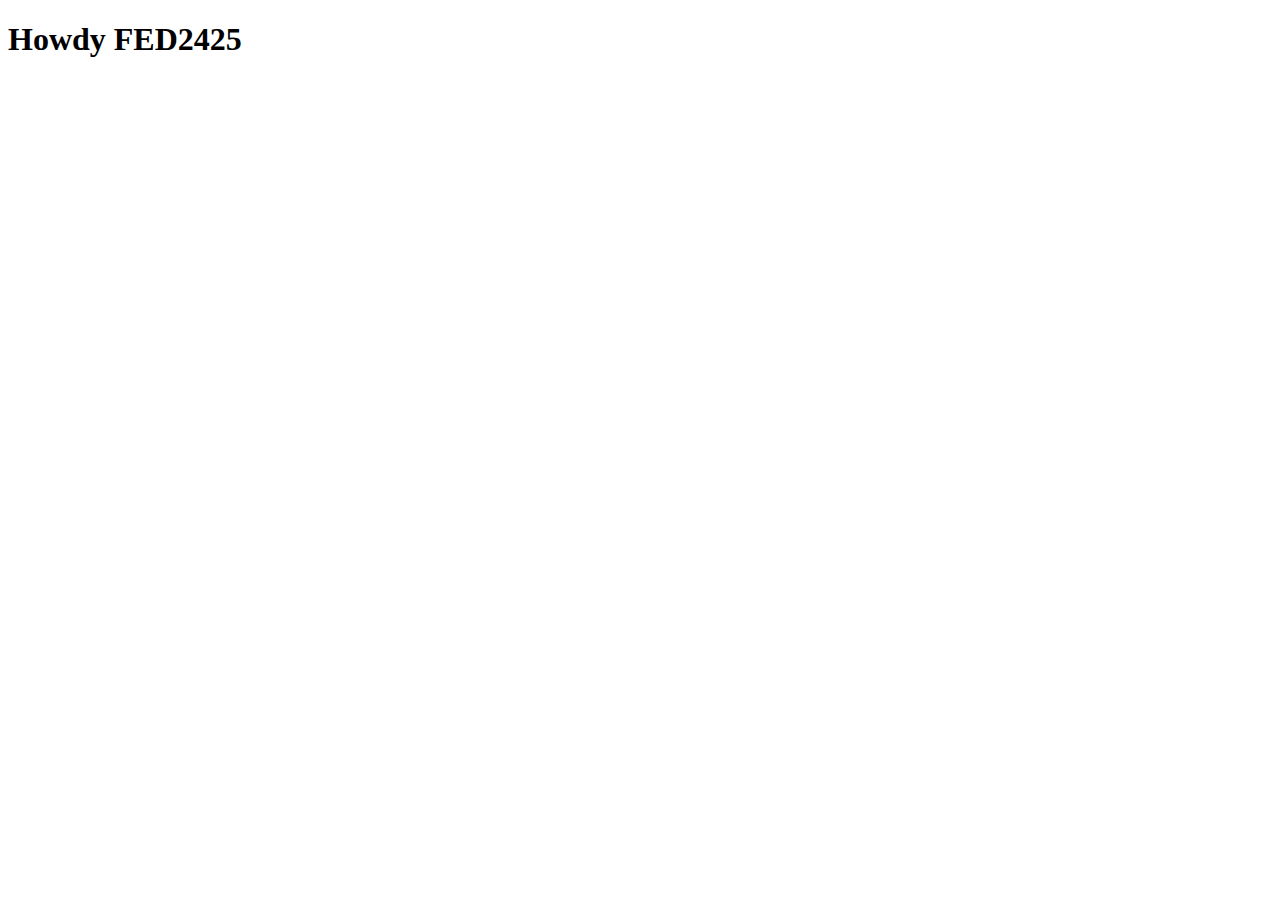
==== index.html @ 699770c3 "Intake-opdracht" ====
<!DOCTYPE html>
<html lang="nl">
	
<head>
	<meta charset="UTF-8">
	<meta name="author" content="jouw naam">
	<meta name="viewport" content="width=device-width, initial-scale=1">
	
	<title>Howdy FED2425</title>
	
	<link href="styles/style.css" rel="stylesheet">
	<link rel="icon" type="image/svg+xml" href="images/favicon.svg">
</head>

<body>
	<h1>Howdy FED2425</h1>

	<script defer src="scripts/script.js"></script>
</body>
	
</html>
---- styles/style.css ----
/**************/
/* CSS REMEDY */
/**************/
*, *::after, *::before {
  box-sizing:border-box;  
}






/*********************/
/* CUSTOM PROPERTIES */
/*********************/
:root {
	/* startje */
	--color-text:#111;
	--color-background:#eee;
}





/****************/
/* JOUW STYLING */
/****************/

/* jouw code */
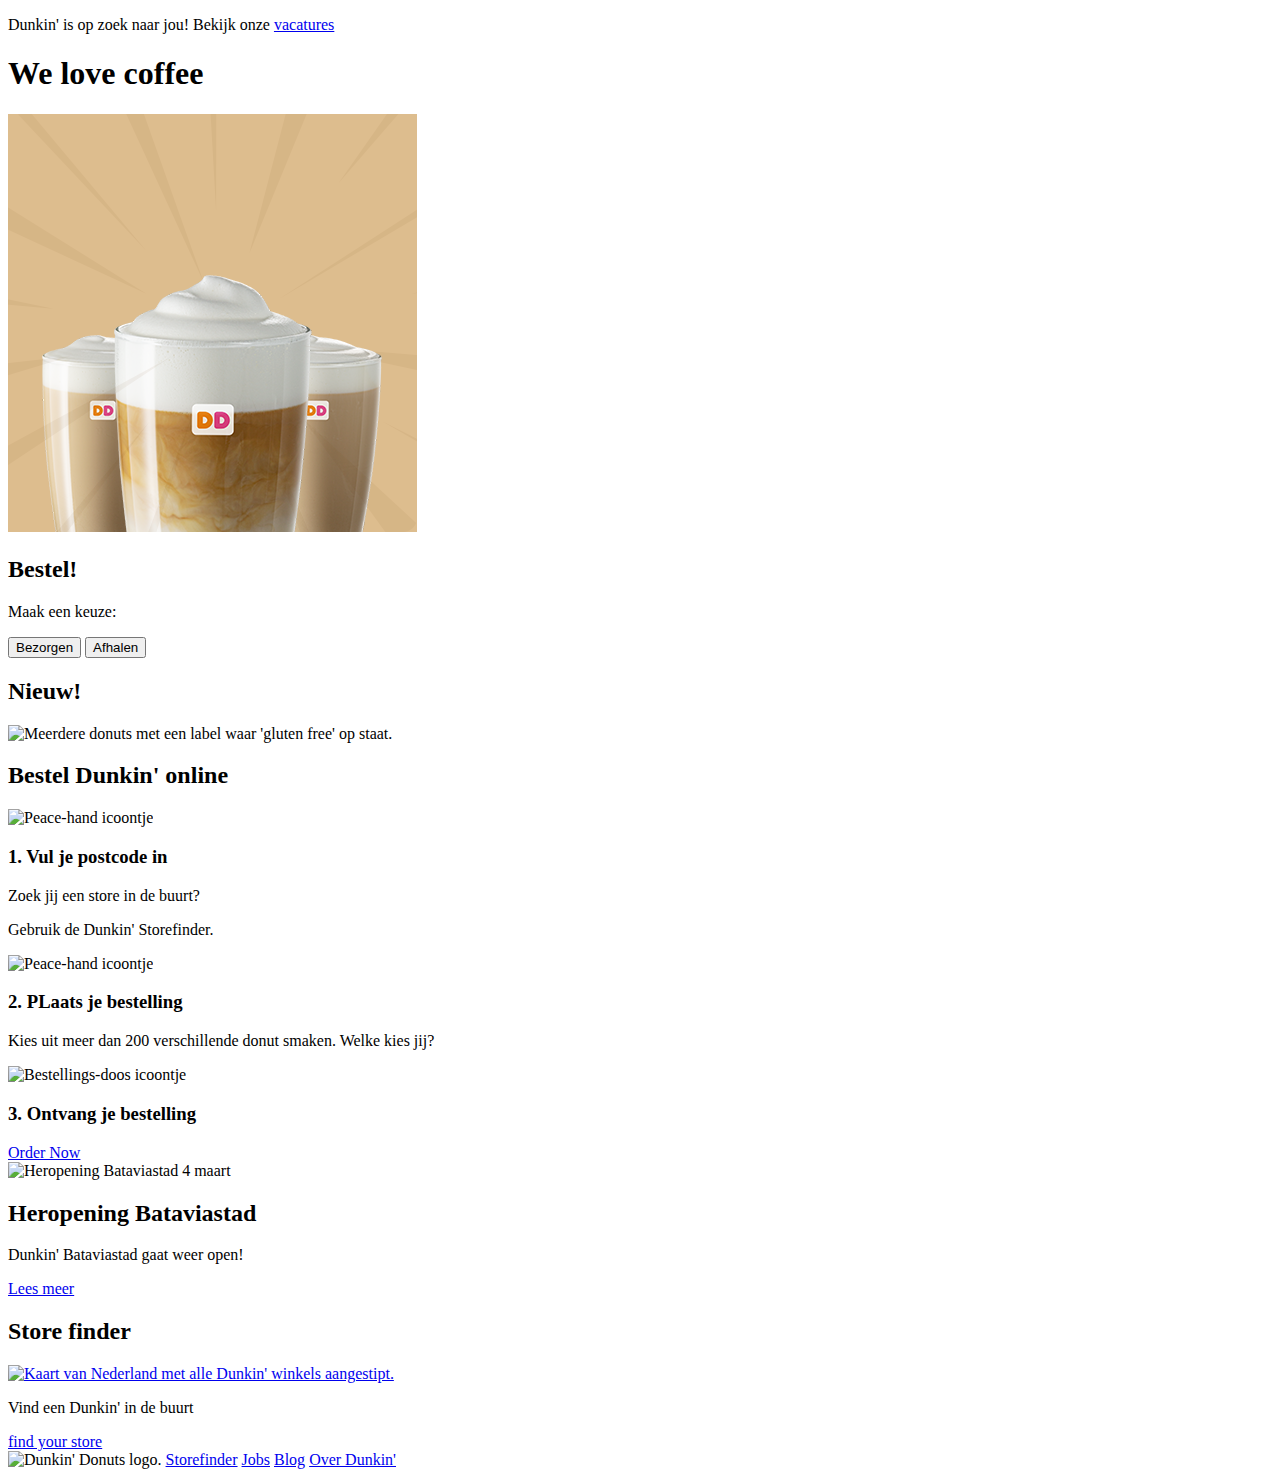
==== commit 6e2ba7fb: "Begin html" ====
--- a/index.html
+++ b/index.html
@@ -1,21 +1,148 @@
 <!DOCTYPE html>
 <html lang="nl">
-	
+
 <head>
 	<meta charset="UTF-8">
-	<meta name="author" content="jouw naam">
+	<meta name="author" content="Rania Belhimer">
 	<meta name="viewport" content="width=device-width, initial-scale=1">
-	
-	<title>Howdy FED2425</title>
-	
+
+	<title>FED Dunkin' Donuts</title>
+
 	<link href="styles/style.css" rel="stylesheet">
-	<link rel="icon" type="image/svg+xml" href="images/favicon.svg">
+	<link rel="icon" type="image/svg+xml"
+		href="https://cdn.prod.website-files.com/612741c59719f395d4ce4719/612741c59719f341fdce4864_Favicon%20%5B32x32%5D.svg">
+	<link href="https://db.onlinewebfonts.com/c/ac415bee855b42915c6fb198747e34ac?family=Dunkin+Sans+Display"
+		rel="stylesheet">
 </head>
 
 <body>
-	<h1>Howdy FED2425</h1>
+
+	<header>
+		<p>Dunkin' is op zoek naar jou! Bekijk onze <a href="https://werkenbijdunkin.store/vacatures">vacatures</a></p>
+
+
+
+		<!-- onderstaande code (nav) heb ik van chat gpt en heb ik aangepast naar mijn website 
+		<nav aria-label="Hoofdnavigatie" class="navbar">
+			<img src="https://cdn.prod.website-files.com/612741c59719f395d4ce4719/612741c59719f3059ace4754_Language_Dutch.svg"
+				alt="Nederlandse vlag om de taal de kiezen.">
+			<a href="#" class="logo"><img src="images/Logo.png" alt="Dunkin' Donuts logo"></a>
+			 Semantisch correct: gebruik button voor interactief element 
+			<button class="menu-toggle" aria-expanded="false" aria-controls="nav-menu" id="menu-btn">
+				<span class="visually-hidden">Menu openen/sluiten</span> &#9776;
+			</button>
+			 Gebruik een nav element en zorg voor correcte ARIA-attributen 
+			<ul class="nav-menu" id="nav-menu">
+				<li><a href="#">Storefinder</a></li>
+				<li><a href="Jobs.html">Jobs</a></li>
+				<li><a href="#">Blog</a></li>
+				<li><a href="#">More ></a></li>
+				<li><a href="#">Bestellen</a></li>
+			</ul>
+		</nav> -->
+	</header>
+
+
+	<main>
+		<section>
+			<h1>
+				We love coffee
+			</h1>
+			<img src="images/we-love-coffee.png" alt="Drie glazen koffie met veel melk en schuim">
+		</section>
+
+		<section>
+			<h2>
+				Bestel!
+			</h2>
+			<p>Maak een keuze:</p>
+			<button>Bezorgen</button>
+			<button>Afhalen</button>
+		</section>
+
+		<section>
+			<h2>
+				Nieuw!
+			</h2>
+			<img src="https://cdn.prod.website-files.com/612741c59719f34382ce4741/65e6dba1783c9dd561563cf6_65bcade74ce570d897b4bb84_gluten%20N-p-1600.png"
+				alt="Meerdere donuts met een label waar 'gluten free' op staat. ">
+		</section>
+
+		<section>
+			<h2>
+				Bestel Dunkin' online
+			</h2>
+			<article>
+
+				<img src="https://cdn.prod.website-files.com/612741c59719f395d4ce4719/612741c59719f3e1e1ce482e_Group%20185.svg"
+					alt="Peace-hand icoontje">
+				<h3>
+					1. Vul je postcode in
+				</h3>
+				<p>Zoek jij een store in de buurt?</p>
+				<p>Gebruik de Dunkin' Storefinder.</p>
+
+			</article>
+
+			<article>
+
+				<img src="https://cdn.prod.website-files.com/612741c59719f395d4ce4719/612741c59719f3e1e1ce482e_Group%20185.svg"
+					alt="Peace-hand icoontje">
+				<h3>
+					2. PLaats je bestelling
+				</h3>
+				<p>Kies uit meer dan 200 verschillende donut smaken. Welke kies jij?</p>
+
+
+			</article>
+
+			<article>
+
+				<img src="https://cdn.prod.website-files.com/612741c59719f395d4ce4719/612741c59719f3f29dce4851_Group%20220.svg"
+					alt="Bestellings-doos icoontje">
+				<h3>
+					3. Ontvang je bestelling
+				</h3>
+
+
+			</article>
+			<a href="https://www.dunkin.nl/order-now">Order Now</a>
+
+		</section>
+
+		<section>
+
+			<img src="https://cdn.prod.website-files.com/612741c59719f34382ce4741/65d7303401017b595410966c_Opening%20Batavia%20stad.png"
+				alt="Heropening Bataviastad 4 maart">
+			<h2>Heropening Bataviastad</h2>
+			<p>Dunkin' Bataviastad gaat weer open!</p>
+			<a href="https://www.dunkin.nl/blogpost/heropening-bataviastad">Lees meer</a>
+		</section>
+
+		<section>
+			<h2>
+				Store finder
+			</h2>
+			<a href="https://www.dunkin.nl/storefinder"><img
+					src="https://cdn.prod.website-files.com/612741c59719f395d4ce4719/6179697758e8799b6a7b619e_Screenshot%202021-10-27%20at%204.43.21%20PM-min.png"
+					alt="Kaart van Nederland met alle Dunkin' winkels aangestipt."></a>
+			<p>Vind een Dunkin' in de buurt</p>
+
+			<a href="https://www.dunkin.nl/storefinder">find your store</a>
+		</section>
+	</main>
+
+
+	<footer>
+		<img src="https://cdn.prod.website-files.com/612741c59719f395d4ce4719/612741c59719f30836ce4753_Webclip%20%5B256x256%5D.svg"
+			alt="Dunkin' Donuts logo.">
+		<a href="https://www.dunkin.nl/storefinder">Storefinder</a>
+		<a href="Jobs.html">Jobs</a>
+		<a href="https://www.dunkin.nl/blog">Blog</a>
+		<a href="https://www.dunkin.nl/about">Over Dunkin'</a>
+	</footer>
 
 	<script defer src="scripts/script.js"></script>
 </body>
-	
-</html>
+
+</html>--- a/styles/style.css
+++ b/styles/style.css
@@ -1,8 +1,10 @@
 /**************/
 /* CSS REMEDY */
 /**************/
-*, *::after, *::before {
-  box-sizing:border-box;  
+*,
+*::after,
+*::before {
+	box-sizing: border-box;
 }
 
 
@@ -15,8 +17,8 @@
 /*********************/
 :root {
 	/* startje */
-	--color-text:#111;
-	--color-background:#eee;
+	--color-text: #111;
+	--color-background: #eee;
 }
 
 
@@ -28,4 +30,85 @@
 /****************/
 
 /* jouw code */
+body {
+	font-family: "Dunkin Sans Display";
+}
 
+/*onderstaande code (nav) heb ik van chat gpt en heb ik aangepast naar mijn website
+.navbar {
+	display: flex;
+	justify-content: space-between;
+	align-items: center;
+}
+
+.logo {
+	max-width: 100%;
+	height: 28.1094px;
+
+}
+
+/* Hamburger button styling 
+.menu-toggle {
+	font-size: 3rem;
+	background: none;
+	border: none;
+	color: magenta;
+	cursor: pointer;
+	display: none;
+}
+
+.visually-hidden {
+	position: absolute;
+	width: 1px;
+	height: 1px;
+	margin: -1px;
+	padding: 0;
+	overflow: hidden;
+	clip: rect(0, 0, 0, 0);
+	border: 0;
+}
+
+/* Menu styling 
+.nav-menu {
+	list-style: none;
+	display: flex;
+	margin: 0;
+	padding: 0;
+}
+
+.nav-menu li {
+	margin-left: 20px;
+}
+
+.nav-menu li a {
+	text-decoration: none;
+	color: rgb(0, 0, 0);
+	font-size: 1rem;
+}
+
+/* Verberg het menu en toon de hamburger button op kleinere schermen 
+@media (max-width: 768px) {
+	.menu-toggle {
+		display: block;
+	}
+
+	.nav-menu {
+		display: none;
+		flex-direction: column;
+		width: 100%;
+		position: absolute;
+		top: 50px;
+		left: 0;
+		background-color: #ffffff;
+		padding: 10px 0;
+	}
+
+	.nav-menu li {
+		text-align: center;
+		margin: 10px 0;
+	}
+
+	.nav-menu.show {
+		display: flex;
+	}
+}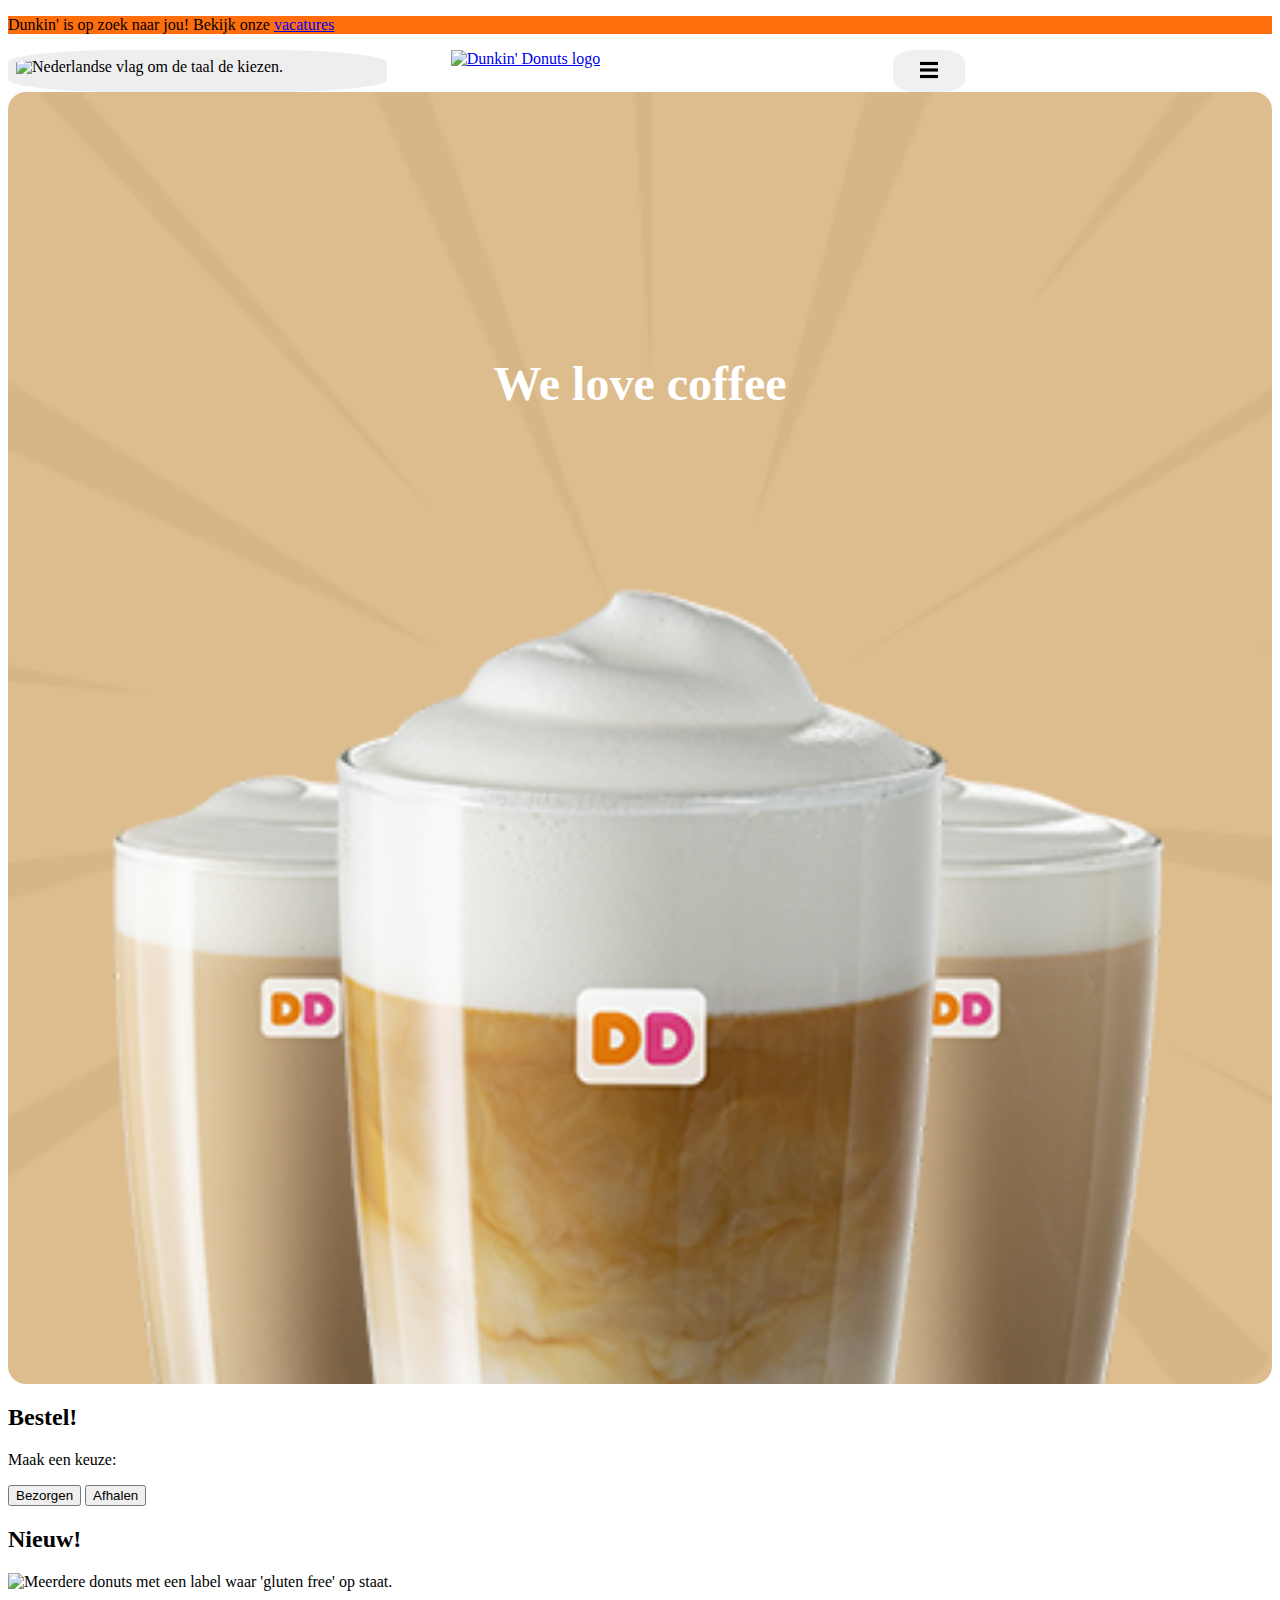
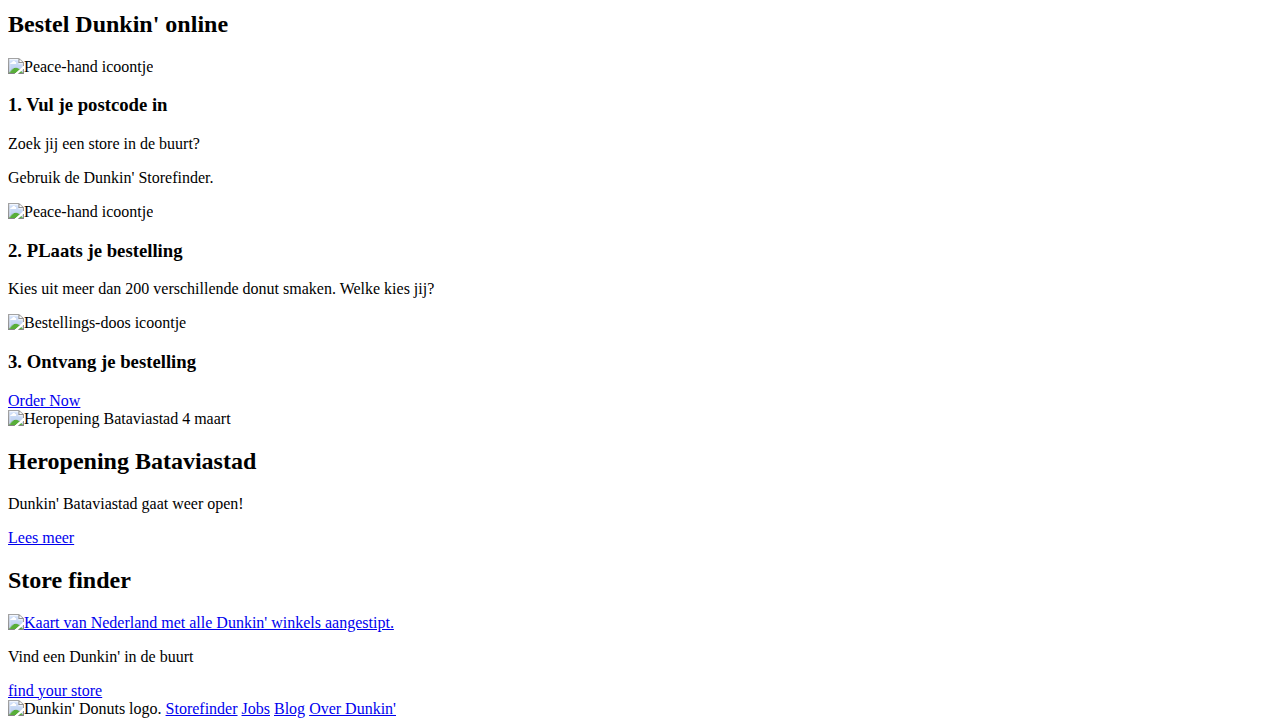
==== commit 3296599a: "CSS begin homepage" ====
--- a/index.html
+++ b/index.html
@@ -18,20 +18,38 @@
 <body>
 
 	<header>
-		<p>Dunkin' is op zoek naar jou! Bekijk onze <a href="https://werkenbijdunkin.store/vacatures">vacatures</a></p>
+		<p class="header-keur">Dunkin' is op zoek naar jou! Bekijk onze <a
+				href="https://werkenbijdunkin.store/vacatures">vacatures</a></p>
 
 
 
-		<!-- onderstaande code (nav) heb ik van chat gpt en heb ik aangepast naar mijn website 
+		<!-- deel van de onderstaande code (nav) heb ik van chat gpt en heb ik aangepast naar mijn website -->
 		<nav aria-label="Hoofdnavigatie" class="navbar">
-			<img src="https://cdn.prod.website-files.com/612741c59719f395d4ce4719/612741c59719f3059ace4754_Language_Dutch.svg"
+			<img class="taal"
+				src="https://cdn.prod.website-files.com/612741c59719f395d4ce4719/612741c59719f3059ace4754_Language_Dutch.svg"
 				alt="Nederlandse vlag om de taal de kiezen.">
-			<a href="#" class="logo"><img src="images/Logo.png" alt="Dunkin' Donuts logo"></a>
-			 Semantisch correct: gebruik button voor interactief element 
-			<button class="menu-toggle" aria-expanded="false" aria-controls="nav-menu" id="menu-btn">
-				<span class="visually-hidden">Menu openen/sluiten</span> &#9776;
+			<a href="#" class="logo"><img class="logo-foto"
+					src="https://cdn.prod.website-files.com/612741c59719f395d4ce4719/612741c59719f3752cce4769_Primary_Logo%C2%AE_HEX.svg"
+					alt="Dunkin' Donuts logo"></a>
+
+			<button aria-label="menu" aria-expanded="false">
+				<svg xmlns="http://www.w3.org/2000/svg" viewBox="0 0 40 40" width="18" height="18" aria-hidden="true">
+					<defs>
+						<style>
+							.burger {
+								fill: #000;
+							}
+						</style>
+					</defs>
+					<g id="burger">
+						<rect class="burger" y="2" width="40" height="7" />
+						<rect class="burger" y="16.5" width="40" height="7" />
+						<rect class="burger" y="31" width="40" height="7" />
+					</g>
+
+				</svg>
 			</button>
-			 Gebruik een nav element en zorg voor correcte ARIA-attributen 
+
 			<ul class="nav-menu" id="nav-menu">
 				<li><a href="#">Storefinder</a></li>
 				<li><a href="Jobs.html">Jobs</a></li>
@@ -39,8 +57,9 @@
 				<li><a href="#">More ></a></li>
 				<li><a href="#">Bestellen</a></li>
 			</ul>
-		</nav> -->
+		</nav>
 	</header>
+
 
 
 	<main>
--- a/styles/style.css
+++ b/styles/style.css
@@ -18,7 +18,10 @@
 :root {
 	/* startje */
 	--color-text: #111;
+	--color-text2: #fff;
 	--color-background: #eee;
+	--color-first: #FF6E0D;
+	--color-second: #F20D90;
 }
 
 
@@ -30,85 +33,91 @@
 /****************/
 
 /* jouw code */
-body {
-	font-family: "Dunkin Sans Display";
+
+@font-face {
+	font-family: 'Dunkin Sans';
+	src: url('../Fonts/Dunkin-Sans-Display.woff2') format('wolff2'),
 }
 
-/*onderstaande code (nav) heb ik van chat gpt en heb ik aangepast naar mijn website
 .navbar {
-	display: flex;
-	justify-content: space-between;
-	align-items: center;
+	display: grid;
+	grid-template-columns: 1fr 1fr 1fr;
+	grid-gap: 4em;
+	max-width: auto;
 }
 
-.logo {
-	max-width: 100%;
-	height: 28.1094px;
+.logo{
+align-items: center;
+}
+
+.logo-foto{
+	max-width: 10em;
+}
+
+body {
+	font-family: "Dunkin Sans";
+}
+
+.header-keur {
+	background-color: var(--color-first);
+	color: var(--color);
+}
+
+.taal {
+	padding: 0.5em;
+	background-color: var(--color-background);
+	border-radius: 30%;
+}
+
+/* chat hulp */
+.nav-menu {
+	display: none;
+	/* Verberg het menu standaard */
+	list-style-type: none;
+	/* Verwijder bullet points */
+	padding: 0;
+	/* Verwijder padding */
+}
+
+.nav-menu.active {
+	display: block;
+	/* Toon het menu als het 'active' is */
+}
+
+button[aria-label="menu"] {
+	background: #F0F0F0;
+	border: none;
+	cursor: pointer;
+	outline: none;
+	border-radius: 30%;
+	padding-right: 2em;
+	padding-left: 2em;
+	padding-bottom: 0.8em;
+	padding-top: 0.8em;
+	width: fit-content;
 
 }
 
-/* Hamburger button styling 
-.menu-toggle {
-	font-size: 3rem;
-	background: none;
-	border: none;
-	color: magenta;
-	cursor: pointer;
-	display: none;
-}
+section:nth-of-type(1) {
+	position: relative; /* Zorg ervoor dat de h1 binnen deze sectie positioneert */
+  }
+  
+  section:nth-of-type(1) img {
+	display: block;
+	width: 100%; /* De breedte van de afbeelding */
+	height: auto; /* Houdt de verhoudingen van de afbeelding */
+	border-radius: 18px;
 
-.visually-hidden {
-	position: absolute;
-	width: 1px;
-	height: 1px;
-	margin: -1px;
-	padding: 0;
-	overflow: hidden;
-	clip: rect(0, 0, 0, 0);
-	border: 0;
-}
+  }
+  
+  section:nth-of-type(1) h1 {
+	position: absolute; /* Plaats de h1 over de afbeelding */
+	top: 20%; /* Verticaal in het midden */
+	left: 50%; /* Horizontaal in het midden */
+	transform: translate(-50%, -50%); /* Zorg voor exacte centrering */
+	color: white; /* Tekstkleur voor leesbaarheid */
+	font-size: 3rem; /* Tekstgrootte aanpassen */
+	z-index: 10; /* Zorg dat de tekst boven de afbeelding ligt */
+	text-align: center;
 
-/* Menu styling 
-.nav-menu {
-	list-style: none;
-	display: flex;
-	margin: 0;
-	padding: 0;
-}
-
-.nav-menu li {
-	margin-left: 20px;
-}
-
-.nav-menu li a {
-	text-decoration: none;
-	color: rgb(0, 0, 0);
-	font-size: 1rem;
-}
-
-/* Verberg het menu en toon de hamburger button op kleinere schermen 
-@media (max-width: 768px) {
-	.menu-toggle {
-		display: block;
-	}
-
-	.nav-menu {
-		display: none;
-		flex-direction: column;
-		width: 100%;
-		position: absolute;
-		top: 50px;
-		left: 0;
-		background-color: #ffffff;
-		padding: 10px 0;
-	}
-
-	.nav-menu li {
-		text-align: center;
-		margin: 10px 0;
-	}
-
-	.nav-menu.show {
-		display: flex;
-	}
-}+  }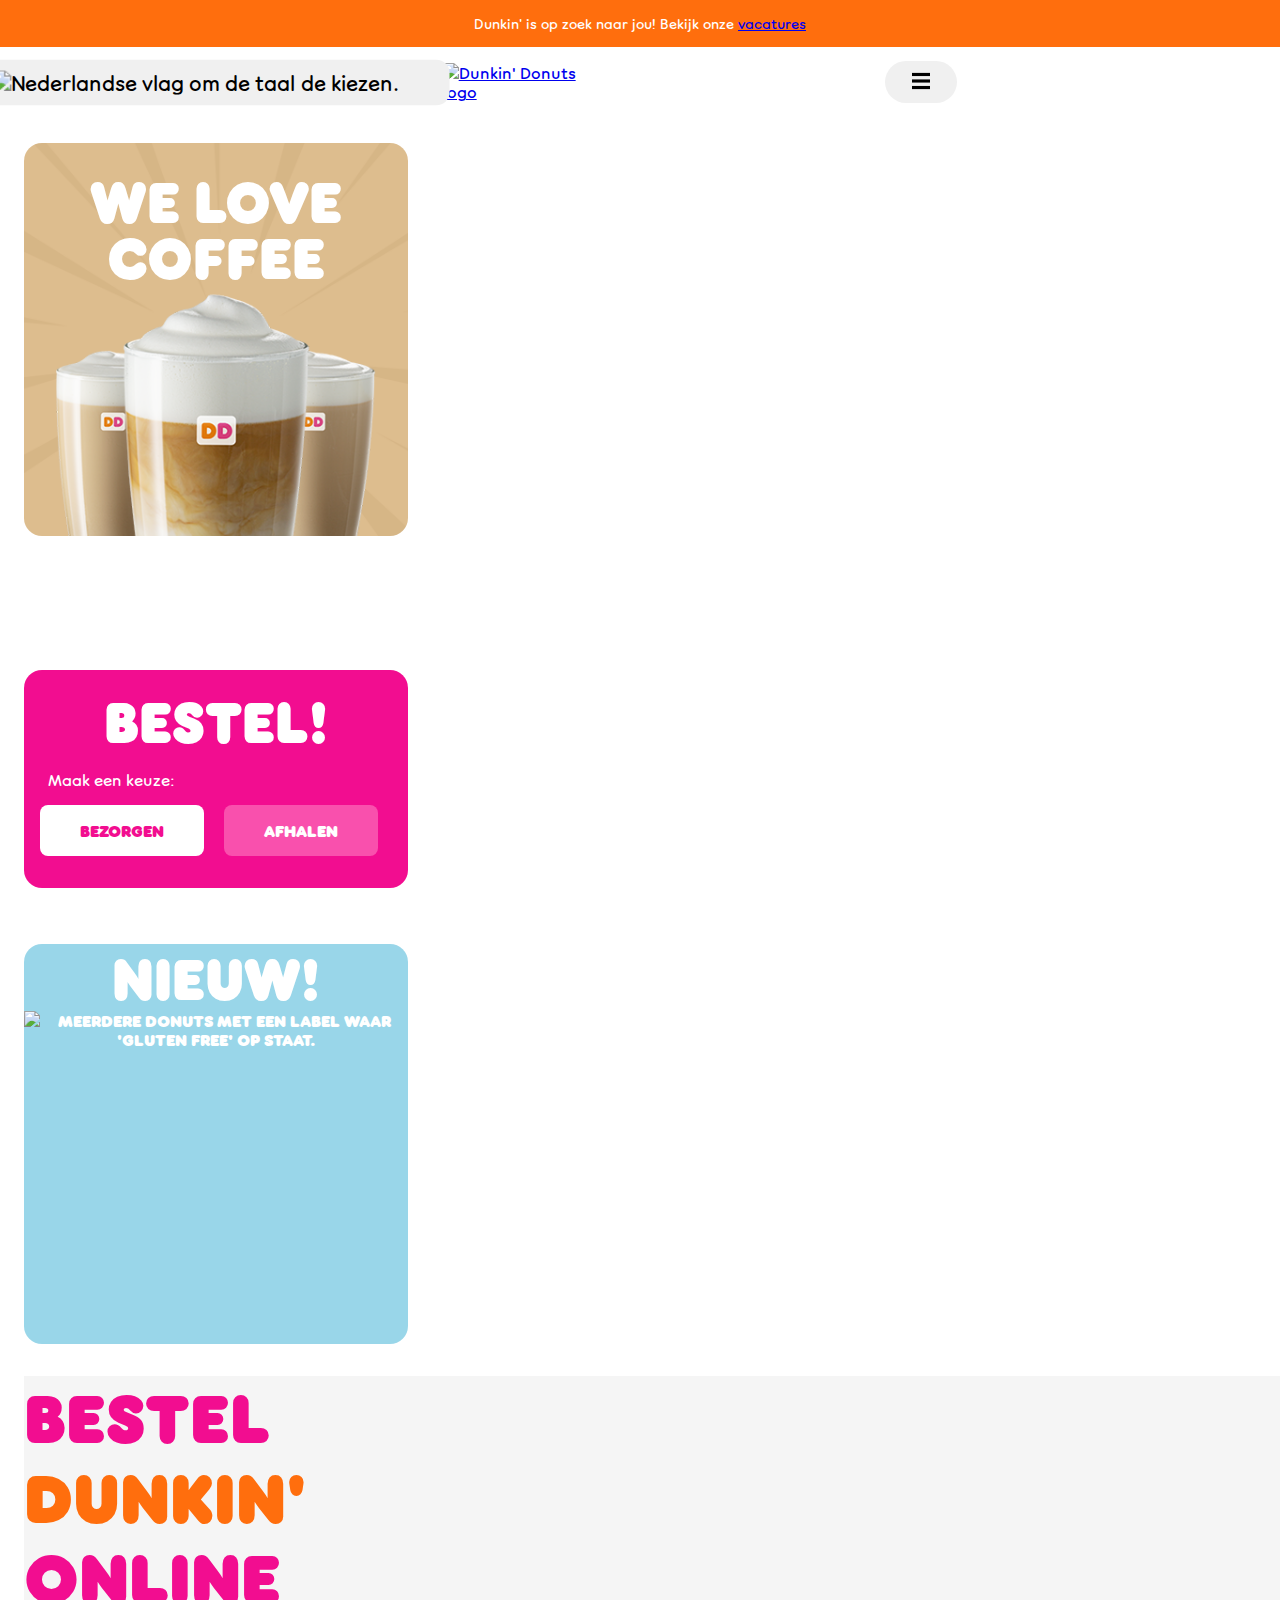
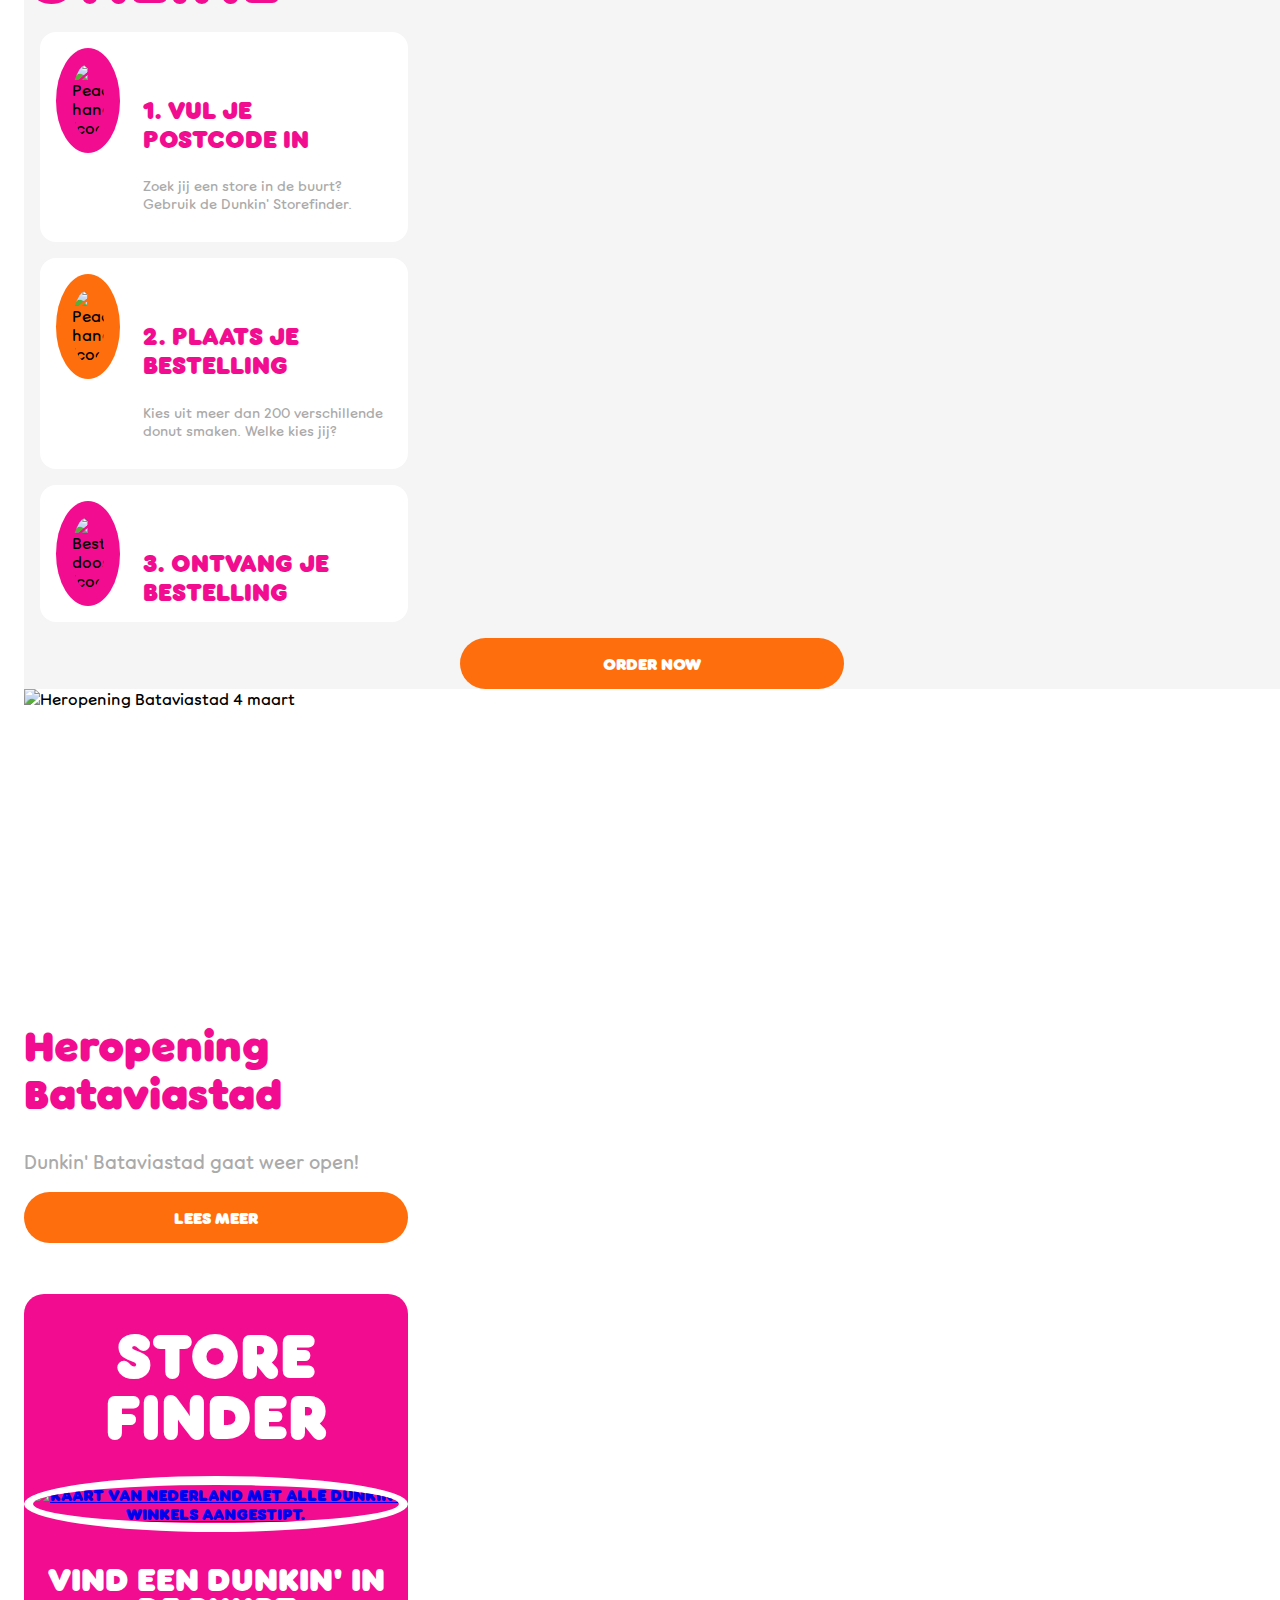
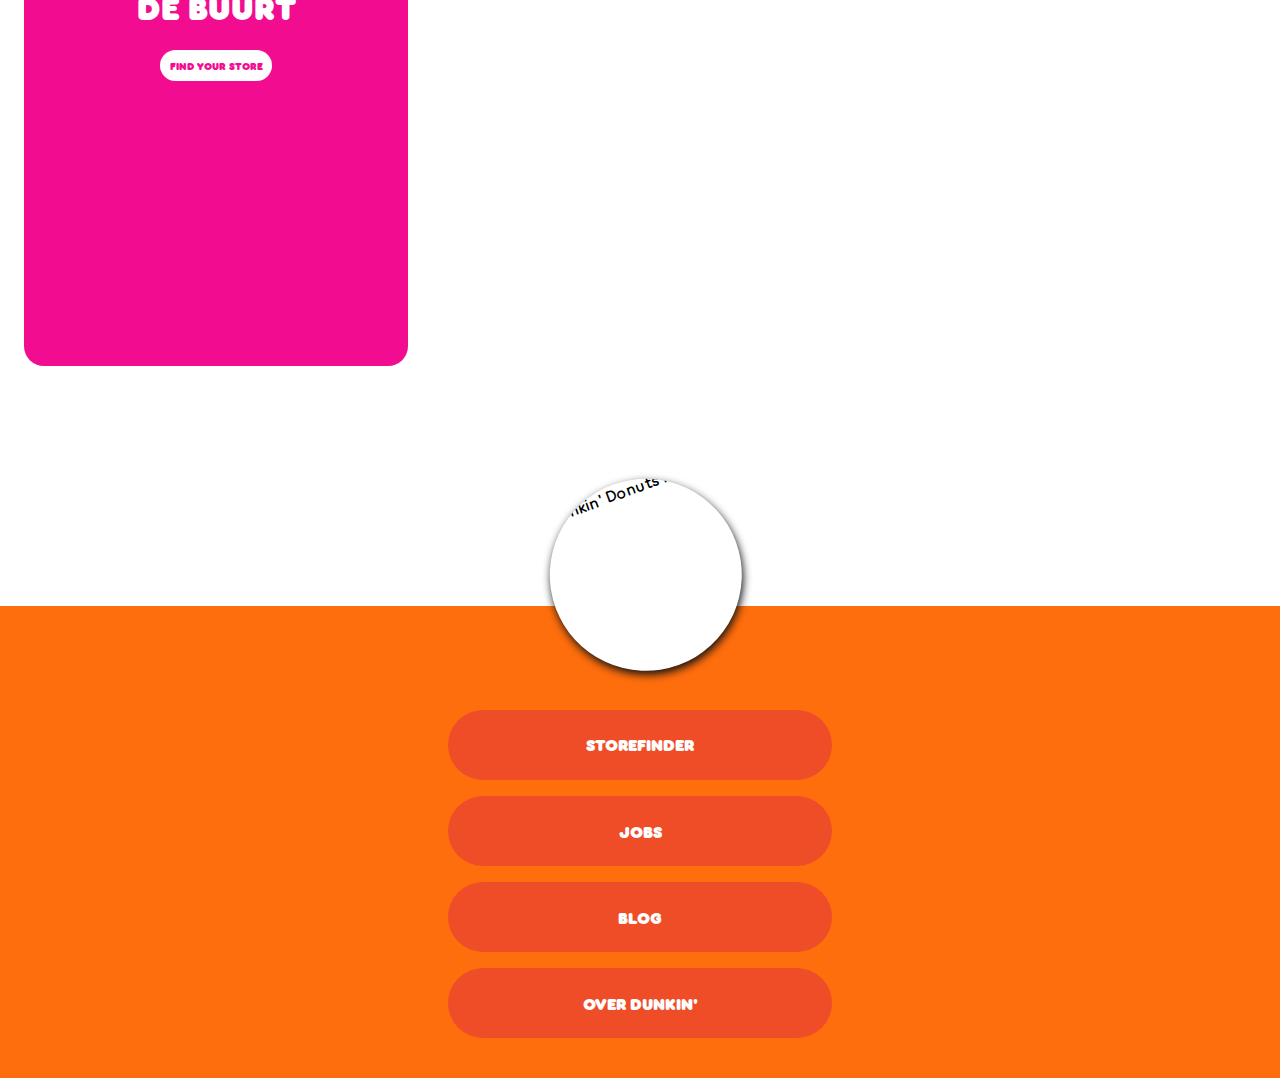
==== commit e0deeb6c: "css home page klaar" ====
--- a/index.html
+++ b/index.html
@@ -23,7 +23,7 @@
 
 
 
-		<!-- deel van de onderstaande code (nav) heb ik van chat gpt en heb ik aangepast naar mijn website -->
+		<!-- deel van de onderstaande code (nav met het aria-label) heb ik van chat gpt en heb ik aangepast naar mijn website -->
 		<nav aria-label="Hoofdnavigatie" class="navbar">
 			<img class="taal"
 				src="https://cdn.prod.website-files.com/612741c59719f395d4ce4719/612741c59719f3059ace4754_Language_Dutch.svg"
@@ -63,14 +63,14 @@
 
 
 	<main>
-		<section>
+		<section class="Home">
 			<h1>
-				We love coffee
+				<span>We love</span> coffee
 			</h1>
 			<img src="images/we-love-coffee.png" alt="Drie glazen koffie met veel melk en schuim">
 		</section>
 
-		<section>
+		<section class="Bestel">
 			<h2>
 				Bestel!
 			</h2>
@@ -79,7 +79,7 @@
 			<button>Afhalen</button>
 		</section>
 
-		<section>
+		<section class="Nieuw">
 			<h2>
 				Nieuw!
 			</h2>
@@ -87,25 +87,30 @@
 				alt="Meerdere donuts met een label waar 'gluten free' op staat. ">
 		</section>
 
-		<section>
+		<section class="Bestel-online">
 			<h2>
-				Bestel Dunkin' online
+				Bestel
 			</h2>
-			<article>
+			<h2>
+				Dunkin'
+			</h2>
+			<h2>
+				online
+			</h2>
+			<article class="stap1">
 
 				<img src="https://cdn.prod.website-files.com/612741c59719f395d4ce4719/612741c59719f3e1e1ce482e_Group%20185.svg"
 					alt="Peace-hand icoontje">
 				<h3>
 					1. Vul je postcode in
 				</h3>
-				<p>Zoek jij een store in de buurt?</p>
-				<p>Gebruik de Dunkin' Storefinder.</p>
+				<p>Zoek jij een store in de buurt? Gebruik de Dunkin' Storefinder.</p>
 
 			</article>
 
-			<article>
+			<article class="stap2">
 
-				<img src="https://cdn.prod.website-files.com/612741c59719f395d4ce4719/612741c59719f3e1e1ce482e_Group%20185.svg"
+				<img src="https://cdn.prod.website-files.com/612741c59719f395d4ce4719/612741c59719f35eb9ce486e_Group%20773.svg"
 					alt="Peace-hand icoontje">
 				<h3>
 					2. PLaats je bestelling
@@ -115,7 +120,7 @@
 
 			</article>
 
-			<article>
+			<article class="stap3">
 
 				<img src="https://cdn.prod.website-files.com/612741c59719f395d4ce4719/612741c59719f3f29dce4851_Group%20220.svg"
 					alt="Bestellings-doos icoontje">
@@ -125,29 +130,32 @@
 
 
 			</article>
-			<a href="https://www.dunkin.nl/order-now">Order Now</a>
-
+			<div class="order">
+				<a class="order-button" href="https://www.dunkin.nl/order-now">Order Now</a>
+			</div>
 		</section>
 
-		<section>
+		<section class="Blog">
 
 			<img src="https://cdn.prod.website-files.com/612741c59719f34382ce4741/65d7303401017b595410966c_Opening%20Batavia%20stad.png"
 				alt="Heropening Bataviastad 4 maart">
 			<h2>Heropening Bataviastad</h2>
 			<p>Dunkin' Bataviastad gaat weer open!</p>
-			<a href="https://www.dunkin.nl/blogpost/heropening-bataviastad">Lees meer</a>
+			<div class="lezen">
+				<a class="lezenLink" href="https://www.dunkin.nl/blogpost/heropening-bataviastad">Lees meer</a>
+			</div>
 		</section>
 
-		<section>
+		<section class="Storefinder">
 			<h2>
 				Store finder
 			</h2>
-			<a href="https://www.dunkin.nl/storefinder"><img
+			<a href="https://www.dunkin.nl/storefinder"><img class="kaart"
 					src="https://cdn.prod.website-files.com/612741c59719f395d4ce4719/6179697758e8799b6a7b619e_Screenshot%202021-10-27%20at%204.43.21%20PM-min.png"
 					alt="Kaart van Nederland met alle Dunkin' winkels aangestipt."></a>
 			<p>Vind een Dunkin' in de buurt</p>
 
-			<a href="https://www.dunkin.nl/storefinder">find your store</a>
+			<a class="store" href="https://www.dunkin.nl/storefinder">find your store</a>
 		</section>
 	</main>
 
@@ -155,10 +163,12 @@
 	<footer>
 		<img src="https://cdn.prod.website-files.com/612741c59719f395d4ce4719/612741c59719f30836ce4753_Webclip%20%5B256x256%5D.svg"
 			alt="Dunkin' Donuts logo.">
-		<a href="https://www.dunkin.nl/storefinder">Storefinder</a>
-		<a href="Jobs.html">Jobs</a>
-		<a href="https://www.dunkin.nl/blog">Blog</a>
-		<a href="https://www.dunkin.nl/about">Over Dunkin'</a>
+		<div class="footerNav">
+			<a href="https://www.dunkin.nl/storefinder">Storefinder</a>
+			<a href="Jobs.html">Jobs</a>
+			<a href="https://www.dunkin.nl/blog">Blog</a>
+			<a href="https://www.dunkin.nl/about">Over Dunkin'</a>
+		</div>
 	</footer>
 
 	<script defer src="scripts/script.js"></script>
--- a/styles/style.css
+++ b/styles/style.css
@@ -11,7 +11,6 @@
 
 
 
-
 /*********************/
 /* CUSTOM PROPERTIES */
 /*********************/
@@ -19,9 +18,19 @@
 	/* startje */
 	--color-text: #111;
 	--color-text2: #fff;
-	--color-background: #eee;
+	--color-text3: #aaaaaa;
+	--color-background: #fff;
+	--color-background2: #F5F5F5;
+	--color-nav-button: #F0F0F0;
+	--color-nav-line: #333333;
 	--color-first: #FF6E0D;
 	--color-second: #F20D90;
+	--color-third: #99D6E9;
+	--color-fourth: #f950ad;
+	--color-fifth:#EF4D27;
+	--link-kleur: #0272CD;
+	--kop-tekst-font: 'Dunkin Sans';
+	--tekst-font: 'Dunkin Sans Book';
 }
 
 
@@ -36,37 +45,68 @@
 
 @font-face {
 	font-family: 'Dunkin Sans';
-	src: url('../Fonts/Dunkin-Sans-Display.woff2') format('wolff2'),
-}
+	src: url('../Fonts/Dunkin-Sans-Display.woff2') format('woff2');
+}
+
+@font-face {
+	font-family: 'Dunkin Sans Book';
+	src: url('../Fonts/Dunkin-Sans-Book.woff2') format('woff2');
+}
+
+body {
+	font-family: 'Dunkin Sans Book';
+	overflow-x: hidden;
+	margin: 0;
+}
+
+
+/* Homepage */
+
+main {
+	padding-left: 1.5em;
+}
+
 
 .navbar {
 	display: grid;
 	grid-template-columns: 1fr 1fr 1fr;
-	grid-gap: 4em;
-	max-width: auto;
-}
-
-.logo{
-align-items: center;
-}
-
-.logo-foto{
+	grid-gap: 3em;
+	align-items: center;
+
+}
+
+.logo {
+	align-items: center;
+}
+
+.logo-foto {
 	max-width: 10em;
 }
 
-body {
-	font-family: "Dunkin Sans";
-}
 
 .header-keur {
+
 	background-color: var(--color-first);
-	color: var(--color);
+	color: var(--color-text2);
+	width: 100vw;
+	text-align: center;
+	padding: 1em;
+	font-size: 11pt;
+	text-decoration-color: var(--link-kleur);
+	margin-top: 0;
+	margin-left: 0;
+	font-size: 0.9em;
 }
 
 .taal {
-	padding: 0.5em;
-	background-color: var(--color-background);
-	border-radius: 30%;
+	background-color: var(--color-nav-button);
+	scale: 1.3;
+	border-radius: 10px;
+	padding-right: 0.6em;
+	padding-left: 0.6em;
+	padding-bottom: 0.5em;
+	padding-top: 0.5em;
+	margin-left: 2em;
 }
 
 /* chat hulp */
@@ -85,39 +125,379 @@
 }
 
 button[aria-label="menu"] {
-	background: #F0F0F0;
+	background: var(--color-nav-button);
 	border: none;
 	cursor: pointer;
 	outline: none;
-	border-radius: 30%;
+	border-radius: 30px;
 	padding-right: 2em;
 	padding-left: 2em;
 	padding-bottom: 0.8em;
 	padding-top: 0.8em;
 	width: fit-content;
-
-}
-
-section:nth-of-type(1) {
-	position: relative; /* Zorg ervoor dat de h1 binnen deze sectie positioneert */
+}
+
+.Home {
+	position: relative;
+	/* Zorg ervoor dat de h1 binnen deze sectie positioneert */
+	width: 24em;
+	margin-top: 2.5em;
+	height: 30em
+}
+
+.Home img {
+	display: block;
+	width: 100%;
+	/* De breedte van de afbeelding */
+	height: auto;
+	/* Houdt de verhoudingen van de afbeelding */
+	border-radius: 18px;
+
+}
+
+.Home h1 {
+	font-family: var(--kop-tekst-font);
+	position: absolute;
+	top: 10%;
+	/* Verticaal in het midden */
+	left: 50%;
+	/* Horizontaal in het midden */
+	transform: translate(-50%, -50%);
+	/* Zorg voor exacte centrering */
+	color: var(--color-text2);
+	/* Tekstkleur voor leesbaarheid */
+	font-size: 3.5rem;
+	/* Tekstgrootte aanpassen */
+	z-index: 10;
+	/* Zorg dat de tekst boven de afbeelding ligt */
+	text-align: center;
+	text-transform: uppercase;
+	line-height: 1em;
+}
+
+.Home h1 span {
+	white-space: nowrap;
+}
+
+.Bestel {
+	background-color: var(--color-second);
+	border-radius: 18px;
+	color: var(--color-text2);
+	width: 24em;
+
+}
+
+.Bestel h2 {
+	font-family: var(--kop-tekst-font);
+	text-transform: uppercase;
+	text-align: center;
+	font-size: 3.5em;
+	margin-bottom: 0;
+	padding-top: .3em;
+}
+
+.Bestel p {
+	padding-left: 1.5em;
+}
+
+.Bestel button {
+	font-family: var(--kop-tekst-font);
+	text-transform: uppercase;
+	padding: 1em 2.5em;
+	border-radius: 8px;
+	font-size: 1rem;
+	border: none;
+	cursor: pointer;
+	margin-bottom: 2em;
+	margin-left: 1em;
+	margin-right: 0;
+}
+
+.Bestel button:nth-last-of-type(2) {
+	background-color: var(--color-background);
+	color: var(--color-second);
+}
+
+.Bestel button:nth-last-of-type(1) {
+	background-color: var(--color-fourth);
+	color: white;
+}
+
+
+.Nieuw img {
+	display: block;
+	width: 100%;
+	height: 31em;
+	object-fit: cover;
+}
+
+.Nieuw h2 {
+	font-size: 3.5rem;
+	margin-bottom: 0;
+	margin-top: 1em;
+}
+
+.Nieuw {
+	font-family: var(--kop-tekst-font);
+	background-color: var(--color-third);
+	border-radius: 18px;
+	text-align: center;
+	color: var(--color-text2);
+	text-transform: uppercase;
+	width: 24em;
+	height: 25em;
+	margin-bottom: 2em;
+}
+
+.Bestel-online h2 {
+	font-family: var(--kop-tekst-font);
+	text-transform: uppercase;
+	font-size: 4.2em;
+	margin: 0;
+}
+
+.Bestel-online h3 {
+	font-family: var(--kop-tekst-font);
+	text-transform: uppercase;
+	color: var(--color-second);
+	font-size: 1.5em;
+	margin-bottom: 0;
+}
+
+.Bestel-online h2:nth-last-of-type(odd) {
+	color: var(--color-second);
+}
+
+.Bestel-online h2:nth-last-of-type(even) {
+	color: var(--color-first);
+}
+
+.Bestel-online {
+	background-color: var(--color-background2);
+}
+
+.Bestel-online article {
+
+	border-radius: 16px;
+	background-color: var(--color-background);
+	margin: 1em;
+}
+
+.Bestel-online img {
+	width: 4em;
+	border-radius: 50%;
+	padding: 1em;
+}
+
+.stap1 img {
+	background-color: var(--color-second);
+}
+
+.stap2 img {
+	background-color: var(--color-first);
+}
+
+.stap3 img {
+	background-color: var(--color-second);
+}
+
+.stap1 {
+	display: grid;
+	grid-template-columns: 1fr 4fr;
+	grid-gap: 1.45em;
+	align-items: end;
+	padding: 1em;
+	width: 23em;
+
+}
+
+.stap1 p {
+	grid-column-start: 2;
+	grid-column-end: -1;
+	color: var(--color-text3);
+	margin-top: 0;
+	font-size: 0.9em;
+}
+
+.stap2 {
+	display: grid;
+	grid-template-columns: 1fr 4fr;
+	grid-gap: 1.45em;
+	align-items: end;
+	padding: 1em;
+	width: 23em;
+
+}
+
+.stap2 p {
+	grid-column-start: 2;
+	grid-column-end: -1;
+	color: var(--color-text3);
+	margin-top: 0;
+	font-size: 0.9em;
+}
+
+.stap3 {
+	display: grid;
+	grid-template-columns: 1fr 4fr;
+	grid-gap: 1.45em;
+	align-items: end;
+	padding: 1em;
+	width: 23em;
+
+
+}
+
+.order {
+	display: grid;
+	place-items: center;
+}
+
+.order-button {
+	font-family: var(--kop-tekst-font);
+	text-transform: uppercase;
+	background-color: var(--color-first);
+	color: var(--color-text2);
+	text-align: center;
+	text-decoration: none;
+	border-radius: 30px;
+	font-size: 1em;
+	width: 24em;
+	padding-top: 1em;
+	padding-bottom: 1em;
+
+
+}
+
+.Blog {
+	width: 24em;
+}
+
+.Blog img {
+	display: block;
+	width: 100%;
+	height: 20em;
+	object-fit: cover;
+}
+
+.Blog h2 {
+	font-family: var(--kop-tekst-font);
+	font-size: 2.5em;
+	color: var(--color-second);
+	margin-top: .3em;
+}
+
+.Blog p {
+	color: var(--color-text3);
+	font-size: 1.2em;
+}
+
+.lezen {
+	display: grid;
+	place-items: center;
+}
+
+.lezenLink {
+	font-family: var(--kop-tekst-font);
+	text-transform: uppercase;
+	background-color: var(--color-first);
+	color: var(--color-text2);
+	text-align: center;
+	text-decoration: none;
+	border-radius: 30px;
+	font-size: 1em;
+	width: 24em;
+	padding-top: 1em;
+	padding-bottom: 1em;
+}
+
+.Storefinder {
+	background-color: var(--color-second);
+	color: var(--color-text2);
+	border-radius: 20px;
+	text-align: center;
+	width: 24em;
+	height: 42em;
+	font-family: var(--kop-tekst-font);
+	text-transform: uppercase;
+	margin-bottom: 15em;
+}
+
+.Storefinder h2 {
+	font-size: 3.8em;
+	padding-top: .5em;
+	line-height: 1em;
+	margin-bottom: .5em;
+}
+
+.kaart {
+	width: 20em;
+	height: 20em;
+	object-fit: cover;
+	border-radius: 50%;
+	border: .6em solid var(--color-background);
+}
+
+.Storefinder p {
+	font-size: 2em;
+	line-height: .9em;
+}
+
+.store {
+	background-color: var(--color-background);
+	color: var(--color-second);
+	text-align: center;
+	text-decoration: none;
+	border-radius: 30px;
+	font-size: .6em;
+	padding: 1em;
+	margin-bottom: 4em;
+}
+
+
+footer {
+	background-color: var(--color-first);
+	position: relative; 
+	text-align: center; 
+	padding-top: 6em;
+	padding-bottom: 2em;
   }
   
-  section:nth-of-type(1) img {
-	display: block;
-	width: 100%; /* De breedte van de afbeelding */
-	height: auto; /* Houdt de verhoudingen van de afbeelding */
-	border-radius: 18px;
-
+  footer img {
+	background-color: var(--color-background);
+	box-shadow: 0px 4px 8px var(--color-text);
+	border-radius: 50%;
+	width: 12em;
+	height: 12em;
+	position: absolute; 
+	top: -10em; 
+	left: 50%; 
+	transform: translateX(-50%); 
+	z-index: 1; 
+	rotate: -20deg;
   }
   
-  section:nth-of-type(1) h1 {
-	position: absolute; /* Plaats de h1 over de afbeelding */
-	top: 20%; /* Verticaal in het midden */
-	left: 50%; /* Horizontaal in het midden */
-	transform: translate(-50%, -50%); /* Zorg voor exacte centrering */
-	color: white; /* Tekstkleur voor leesbaarheid */
-	font-size: 3rem; /* Tekstgrootte aanpassen */
-	z-index: 10; /* Zorg dat de tekst boven de afbeelding ligt */
-	text-align: center;
-
-  }+  footer a {
+	font-family: var(--kop-tekst-font);
+	text-transform: uppercase;
+	background-color: var(--color-fifth);
+	color: var(--color-text2);
+	text-align: center;
+	text-decoration: none;
+	border-radius: 50px;
+	font-size: 1em;
+	width: 24em;
+	padding-top: 1.6em;
+	padding-bottom: 1.6em;
+	margin: .5em;
+  }
+  
+  .footerNav{
+	display: grid;
+	place-items: center;
+  }
+
+
+
+
+/* Jobspage */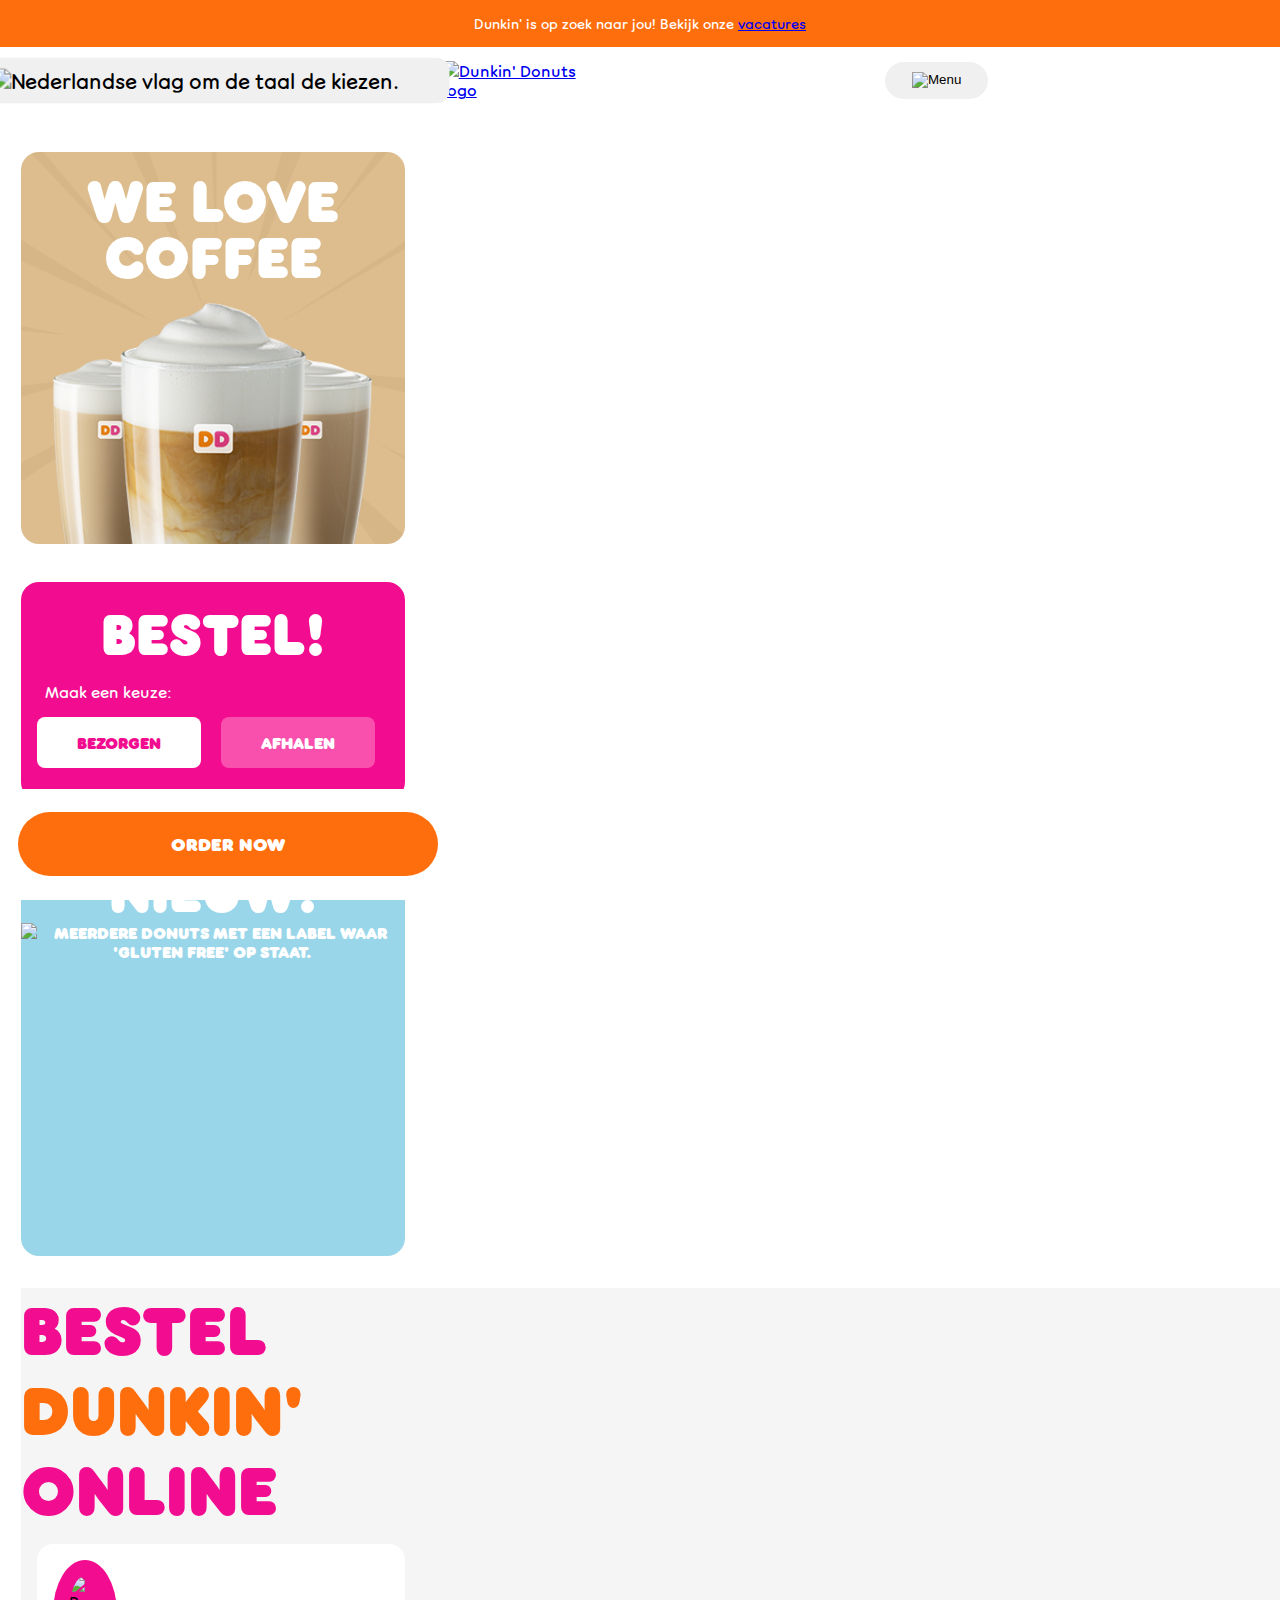
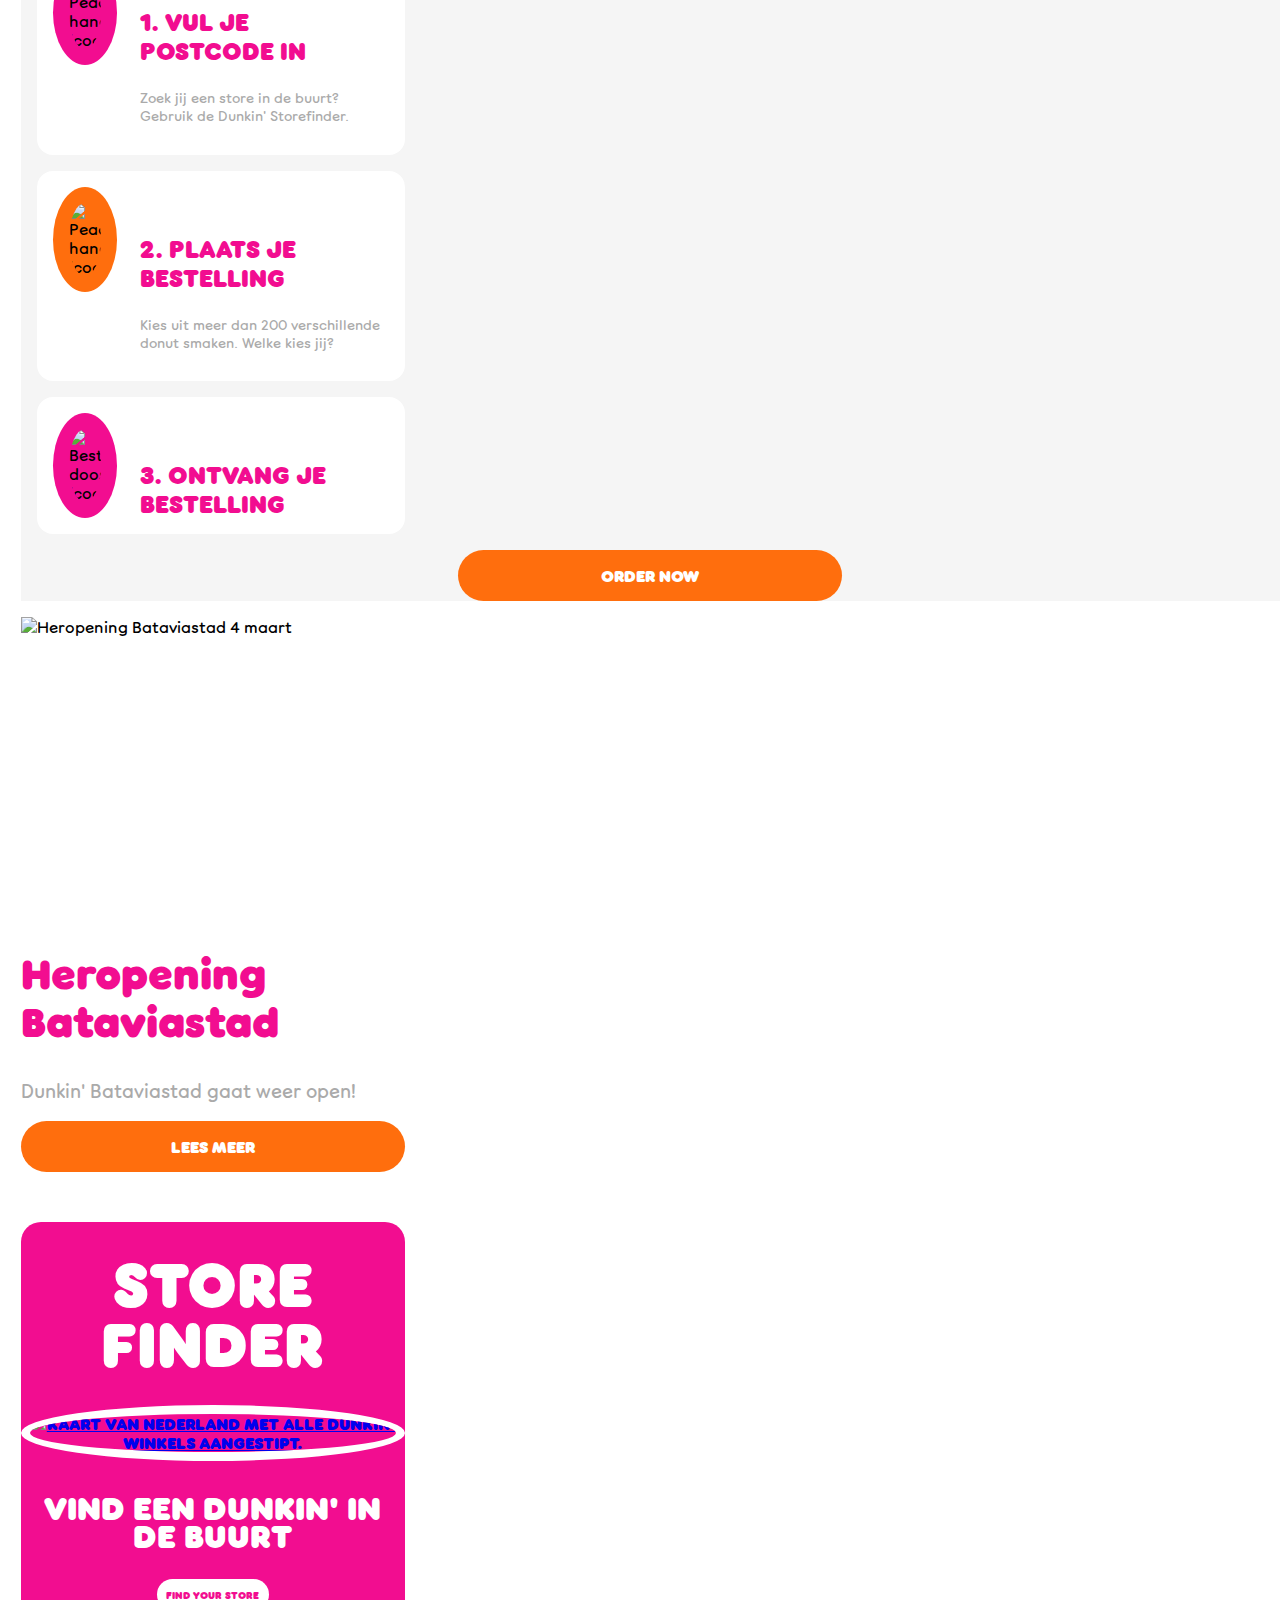
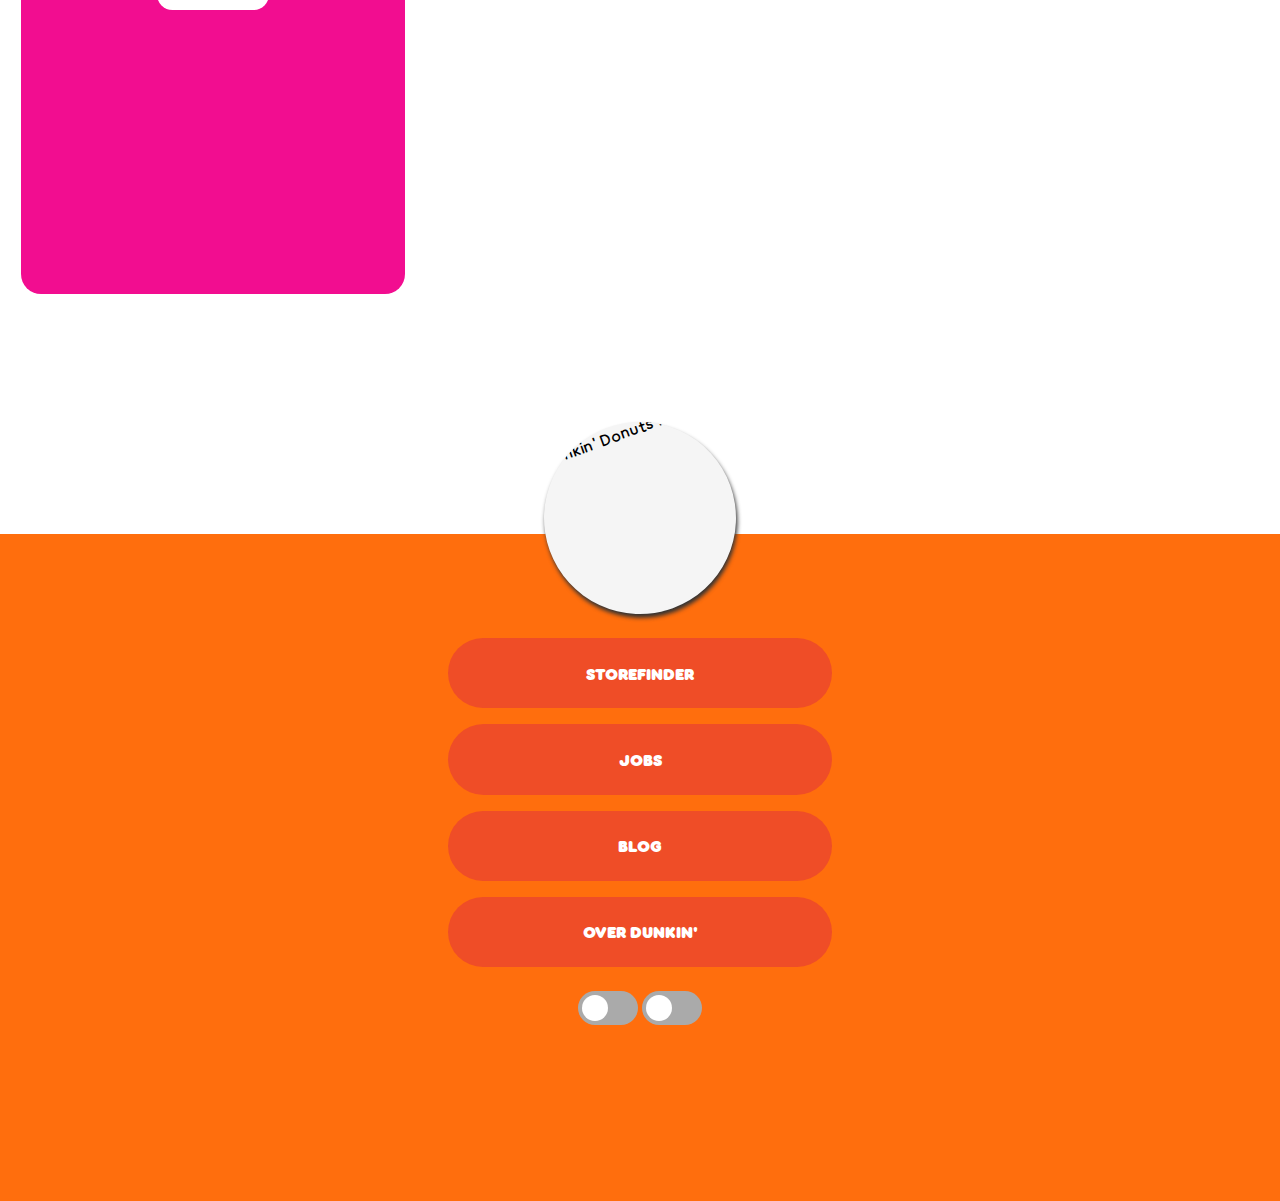
==== commit eefbea89: "final touches" ====
--- a/index.html
+++ b/index.html
@@ -19,12 +19,15 @@
 
 	<header>
 		<p class="header-keur">Dunkin' is op zoek naar jou! Bekijk onze <a
-				href="https://werkenbijdunkin.store/vacatures">vacatures</a></p>
+				href="https://werkenbijdunkin.store/vacatures">vacatures</a>
+		</p>
 
 
 
-		<!-- deel van de onderstaande code (nav met het aria-label) heb ik van chat gpt en heb ik aangepast naar mijn website -->
+		<!-- deel van de onderstaande code (nav met het aria-label) heb ik van chat gpt en heb ik aangepast naar mijn website  -->
+		<!-- https://chatgpt.com/share/66f8e9c5-7250-800e-b322-f2dd197d0c7e -->
 		<nav aria-label="Hoofdnavigatie" class="navbar">
+
 			<img class="taal"
 				src="https://cdn.prod.website-files.com/612741c59719f395d4ce4719/612741c59719f3059ace4754_Language_Dutch.svg"
 				alt="Nederlandse vlag om de taal de kiezen.">
@@ -32,37 +35,25 @@
 					src="https://cdn.prod.website-files.com/612741c59719f395d4ce4719/612741c59719f3752cce4769_Primary_Logo%C2%AE_HEX.svg"
 					alt="Dunkin' Donuts logo"></a>
 
-			<button aria-label="menu" aria-expanded="false">
-				<svg xmlns="http://www.w3.org/2000/svg" viewBox="0 0 40 40" width="18" height="18" aria-hidden="true">
-					<defs>
-						<style>
-							.burger {
-								fill: #000;
-							}
-						</style>
-					</defs>
-					<g id="burger">
-						<rect class="burger" y="2" width="40" height="7" />
-						<rect class="burger" y="16.5" width="40" height="7" />
-						<rect class="burger" y="31" width="40" height="7" />
-					</g>
-
-				</svg>
+			<button aria-label="menu" aria-expanded="false" id="geluidKnop">
+				<img src="https://www.svgrepo.com/show/421558/burger-menu.svg" alt="Menu">
 			</button>
-
+			<audio id="geluid" src="sounds/notificatie.mp3"></audio>
 			<ul class="nav-menu" id="nav-menu">
 				<li><a href="#">Storefinder</a></li>
-				<li><a href="Jobs.html">Jobs</a></li>
+				<li><a href="Jobs.html" id="myLink">Jobs</a></li>
 				<li><a href="#">Blog</a></li>
 				<li><a href="#">More ></a></li>
 				<li><a href="#">Bestellen</a></li>
 			</ul>
 		</nav>
+		<!-- https://chatgpt.com/share/66f8eb97-6f90-800e-85c4-8a712f6c7051 -->
+		<div id="loader" class="loader"></div>
 	</header>
 
 
 
-	<main>
+	<main class="mainHome">
 		<section class="Home">
 			<h1>
 				<span>We love</span> coffee
@@ -157,10 +148,14 @@
 
 			<a class="store" href="https://www.dunkin.nl/storefinder">find your store</a>
 		</section>
+
 	</main>
 
+	<section class="stickyOrder">
+		<a href="https://www.dunkin.nl/order-now">Order now</a>
+	</section>
 
-	<footer>
+	<footer class="home-footer">
 		<img src="https://cdn.prod.website-files.com/612741c59719f395d4ce4719/612741c59719f30836ce4753_Webclip%20%5B256x256%5D.svg"
 			alt="Dunkin' Donuts logo.">
 		<div class="footerNav">
@@ -169,9 +164,19 @@
 			<a href="https://www.dunkin.nl/blog">Blog</a>
 			<a href="https://www.dunkin.nl/about">Over Dunkin'</a>
 		</div>
+		<!-- https://www.w3schools.com/howto/howto_css_switch.asp -->
+		<label class="switch" id="darkModeToggle">
+			<input type="checkbox" aria-label="Schakel over naar donkere modus">
+			<span class="slider round"> </span>
+		</label>
+
+		<label class="switch2" id="halloweenModeToggle">
+			<input type="checkbox" aria-label="Schakel over naar Halloween modus">
+			<span class="slider2 round2"> </span>
+		</label>
 	</footer>
 
-	<script defer src="scripts/script.js"></script>
+	<script src="scripts/script.js"></script>
 </body>
 
 </html>--- a/styles/style.css
+++ b/styles/style.css
@@ -19,60 +19,136 @@
 	--color-text: #111;
 	--color-text2: #fff;
 	--color-text3: #aaaaaa;
+	--color-text4: #C93767;
+	--color-text5: #512d00;
 	--color-background: #fff;
 	--color-background2: #F5F5F5;
+	--color-background3: #3E352F;
+	--color-background4: #EFEFEF;
 	--color-nav-button: #F0F0F0;
 	--color-nav-line: #333333;
 	--color-first: #FF6E0D;
 	--color-second: #F20D90;
 	--color-third: #99D6E9;
 	--color-fourth: #f950ad;
-	--color-fifth:#EF4D27;
+	--color-fifth: #EF4D27;
+	--color-sixth: #C73562;
+	--color-seventh: #EF6A01;
 	--link-kleur: #0272CD;
 	--kop-tekst-font: 'Dunkin Sans';
 	--tekst-font: 'Dunkin Sans Book';
 }
 
-
-
-
+.darkMode {
+	--color-text: #ffffff;
+	--color-text2: #f0f0f0;
+	--color-text3: #aaaaaa;
+	--color-text4: #C93767;
+	--color-text5: #b2a199;
+	--color-background: #1a1a1a;
+	--color-background2: #333333;
+	--color-background3: #3E352F;
+	--color-background4: #2c2c2c;
+	--color-nav-button: #444444;
+	--color-nav-line: #ffffff;
+	--color-first: #FF6E0D;
+	--color-second: #F20D90;
+	--color-third: #99D6E9;
+	--color-fourth: #f950ad;
+	--color-fifth: #EF4D27;
+	--color-sixth: #C73562;
+	--color-seventh: #EF6A01;
+	--link-kleur: #4a90e2;
+}
+
+.halloweenMode {
+	--color-text: #FFFFFF;
+	--color-text2: #000000;
+	--color-text3: #aaaaaa;
+	--color-background: #2D2D2D;
+	--color-background2: #3E352F;
+	--color-background3: #FF6E0D;
+	--color-background4: #C93767;
+	--color-nav-button: #F20D90;
+	--color-nav-line: #333333;
+	--color-first: #FF6E0D;
+	--color-second: #F20D90;
+	--color-third: #99D6E9;
+	--color-fourth: #f950ad;
+	--color-fifth: #EF4D27;
+	--color-sixth: #C73562;
+	--color-seventh: #EF6A01;
+	--link-kleur: #A10000;
+}
 
 /****************/
 /* JOUW STYLING */
 /****************/
 
 /* jouw code */
-
+/* https://www.onlinewebfonts.com/download/ac415bee855b42915c6fb198747e34ac */
 @font-face {
 	font-family: 'Dunkin Sans';
 	src: url('../Fonts/Dunkin-Sans-Display.woff2') format('woff2');
 }
 
+/* https://www.onlinewebfonts.com/download/4ba6a0aa699286a040c28bf72ea53fa3 */
 @font-face {
 	font-family: 'Dunkin Sans Book';
 	src: url('../Fonts/Dunkin-Sans-Book.woff2') format('woff2');
 }
+
+@keyframes menu-animatie {
+	from {
+		transform: translateY(100%);
+	}
+
+	to {
+		transform: translateY(0%);
+	}
+}
+
+/* https://chatgpt.com/share/66f8eb97-6f90-800e-85c4-8a712f6c7051 */
+.loader {
+	display: none;
+	position: fixed;
+	left: 0;
+	top: 0;
+	width: 100%;
+	height: 100%;
+	background-color: var(--color-first);
+	color: var(--color-text);
+	text-align: center;
+	padding-top: 20%;
+	font-size: 24px;
+	z-index: 1000;
+}
+
+
 
 body {
 	font-family: 'Dunkin Sans Book';
 	overflow-x: hidden;
 	margin: 0;
+	background-color: var(--color-background);
 }
 
 
 /* Homepage */
 
-main {
-	padding-left: 1.5em;
-}
-
+.mainHome {
+	padding-left: 1.3em;
+}
 
 .navbar {
 	display: grid;
 	grid-template-columns: 1fr 1fr 1fr;
 	grid-gap: 3em;
 	align-items: center;
-
+}
+
+.navbar button img {
+	width: 1.5em;
 }
 
 .logo {
@@ -85,7 +161,7 @@
 
 
 .header-keur {
-
+	position: relative;
 	background-color: var(--color-first);
 	color: var(--color-text2);
 	width: 100vw;
@@ -96,6 +172,15 @@
 	margin-top: 0;
 	margin-left: 0;
 	font-size: 0.9em;
+}
+
+/* https://codepen.io/shooft/pen/VwJowvJ?editors=1100 */
+header {
+	background-color: var(--color-background);
+	height: 7em;
+	position: sticky;
+	top: calc(-45.8/16 * 1rem);
+	z-index: 2;
 }
 
 .taal {
@@ -109,48 +194,69 @@
 	margin-left: 2em;
 }
 
-/* chat hulp */
+/* https://chatgpt.com/share/66f8ec5f-86f4-800e-b0af-6616c40f24ab */
+/* Initiële verborgen status */
 .nav-menu {
+	list-style-type: none;
+	padding: 0;
+	margin: 0;
 	display: none;
-	/* Verberg het menu standaard */
-	list-style-type: none;
-	/* Verwijder bullet points */
-	padding: 0;
-	/* Verwijder padding */
-}
-
+	position: absolute;
+	top: 100%;
+	width: 100%;
+	background-color: var(--color-background);
+	animation-name: menu-animatie;
+	animation-duration: 1s;
+	font-family: var(--kop-tekst-font);
+	font-size: 2.4em;
+	text-transform: uppercase;
+}
+
+
+/* Actieve status wanneer het menu geopend is */
 .nav-menu.active {
 	display: block;
-	/* Toon het menu als het 'active' is */
-}
+	transform: translateY(0);
+	opacity: 1;
+	height: 932vw;
+}
+
+/* Styling voor het menu als het open staat */
+.nav-menu li {
+	padding: .6em;
+	text-align: center;
+}
+
+.nav-menu li:nth-child(1) {
+	margin-top: 2em;
+}
+
+.nav-menu li a {
+	text-decoration: none;
+	color: var(--color-text5);
+}
+
 
 button[aria-label="menu"] {
 	background: var(--color-nav-button);
 	border: none;
-	cursor: pointer;
-	outline: none;
+	padding: 0.8em 2em;
 	border-radius: 30px;
-	padding-right: 2em;
-	padding-left: 2em;
-	padding-bottom: 0.8em;
-	padding-top: 0.8em;
 	width: fit-content;
 }
 
 .Home {
 	position: relative;
-	/* Zorg ervoor dat de h1 binnen deze sectie positioneert */
+	/* ^Zorgt ervoor dat de h1 binnen deze sectie positioneert */
 	width: 24em;
 	margin-top: 2.5em;
-	height: 30em
+	height: 24em
 }
 
 .Home img {
 	display: block;
 	width: 100%;
-	/* De breedte van de afbeelding */
 	height: auto;
-	/* Houdt de verhoudingen van de afbeelding */
 	border-radius: 18px;
 
 }
@@ -159,17 +265,11 @@
 	font-family: var(--kop-tekst-font);
 	position: absolute;
 	top: 10%;
-	/* Verticaal in het midden */
 	left: 50%;
-	/* Horizontaal in het midden */
 	transform: translate(-50%, -50%);
-	/* Zorg voor exacte centrering */
-	color: var(--color-text2);
-	/* Tekstkleur voor leesbaarheid */
+	color: var(--color-text2);
 	font-size: 3.5rem;
-	/* Tekstgrootte aanpassen */
-	z-index: 10;
-	/* Zorg dat de tekst boven de afbeelding ligt */
+	z-index: 1;
 	text-align: center;
 	text-transform: uppercase;
 	line-height: 1em;
@@ -207,7 +307,6 @@
 	border-radius: 8px;
 	font-size: 1rem;
 	border: none;
-	cursor: pointer;
 	margin-bottom: 2em;
 	margin-left: 1em;
 	margin-right: 0;
@@ -220,9 +319,8 @@
 
 .Bestel button:nth-last-of-type(1) {
 	background-color: var(--color-fourth);
-	color: white;
-}
-
+	color: var(--color-background)
+}
 
 .Nieuw img {
 	display: block;
@@ -277,7 +375,6 @@
 }
 
 .Bestel-online article {
-
 	border-radius: 16px;
 	background-color: var(--color-background);
 	margin: 1em;
@@ -344,8 +441,6 @@
 	align-items: end;
 	padding: 1em;
 	width: 23em;
-
-
 }
 
 .order {
@@ -365,12 +460,11 @@
 	width: 24em;
 	padding-top: 1em;
 	padding-bottom: 1em;
-
-
 }
 
 .Blog {
 	width: 24em;
+	margin-top: 1em;
 }
 
 .Blog img {
@@ -454,30 +548,56 @@
 	margin-bottom: 4em;
 }
 
-
-footer {
+.stickyOrder {
+	position: fixed;
+	bottom: 0;
+	background-color: var(--color-background);
+	width: 100%;
+	height: 6.965em;
+	z-index: 3;
+	display: flex;
+	align-items: center;
+
+}
+
+.stickyOrder a {
+	font-family: var(--kop-tekst-font);
+	text-transform: uppercase;
 	background-color: var(--color-first);
-	position: relative; 
-	text-align: center; 
+	color: var(--color-text2);
+	text-align: center;
+	text-decoration: none;
+	border-radius: 35px;
+	font-size: 1.1em;
+	width: 23.86em;
+	padding-top: 1.2em;
+	padding-bottom: 1.2em;
+	margin-left: 1em;
+	margin-right: 1em;
+}
+
+.home-footer {
+	background-color: var(--color-first);
+	position: relative;
+	text-align: center;
 	padding-top: 6em;
-	padding-bottom: 2em;
-  }
-  
-  footer img {
-	background-color: var(--color-background);
-	box-shadow: 0px 4px 8px var(--color-text);
+	padding-bottom: 11em;
+}
+
+.home-footer img {
+	background-color: var(--color-background2);
+	box-shadow: 0px 4px 4px var(--color-nav-line);
 	border-radius: 50%;
 	width: 12em;
 	height: 12em;
-	position: absolute; 
-	top: -10em; 
-	left: 50%; 
-	transform: translateX(-50%); 
-	z-index: 1; 
-	rotate: -20deg;
-  }
-  
-  footer a {
+	position: absolute;
+	top: -7em;
+	left: 50%;
+	transform: translateX(-50%) rotate(-20deg);
+	z-index: 1;
+}
+
+.home-footer a {
 	font-family: var(--kop-tekst-font);
 	text-transform: uppercase;
 	background-color: var(--color-fifth);
@@ -490,14 +610,472 @@
 	padding-top: 1.6em;
 	padding-bottom: 1.6em;
 	margin: .5em;
-  }
-  
-  .footerNav{
+}
+
+.footerNav {
 	display: grid;
 	place-items: center;
-  }
-
-
-
-
-/* Jobspage */+}
+
+/* https://www.w3schools.com/howto/howto_css_switch.asp */
+/* The switch - the box around the slider */
+.switch {
+	position: relative;
+	display: inline-block;
+	width: 60px;
+	height: 34px;
+	margin-top: 1em;
+}
+
+/* Hide default HTML checkbox */
+.switch input {
+	opacity: 0;
+	width: 0;
+	height: 0;
+}
+
+/* The slider */
+.slider {
+	position: absolute;
+	top: 0;
+	left: 0;
+	right: 0;
+	bottom: 0;
+	background-color: var(--color-text3);
+	-webkit-transition: .4s;
+	transition: .4s;
+}
+
+.slider:before {
+	position: absolute;
+	content: "";
+	height: 26px;
+	width: 26px;
+	left: 4px;
+	bottom: 4px;
+	background-color: var(--color-background);
+	-webkit-transition: .4s;
+	transition: .4s;
+}
+
+input:checked+.slider {
+	background-color: var(--color-background3);
+}
+
+input:focus+.slider {
+	box-shadow: 0 0 1px var(--color-background3);
+}
+
+input:checked+.slider:before {
+	-webkit-transform: translateX(26px);
+	-ms-transform: translateX(26px);
+	transform: translateX(26px);
+}
+
+/* Rounded sliders */
+.slider.round {
+	border-radius: 34px;
+}
+
+.slider.round:before {
+	border-radius: 50%;
+}
+
+
+.switch2 {
+	position: relative;
+	display: inline-block;
+	width: 60px;
+	height: 34px;
+	margin-top: 1em;
+}
+
+.switch2 input {
+	opacity: 0;
+	width: 0;
+	height: 0;
+}
+
+.slider2 {
+	position: absolute;
+	top: 0;
+	left: 0;
+	right: 0;
+	bottom: 0;
+	background-color: var(--color-text3);
+	-webkit-transition: .4s;
+	transition: .4s;
+
+}
+
+.slider2:before {
+	position: absolute;
+	content: "";
+	height: 26px;
+	width: 26px;
+	left: 4px;
+	bottom: 4px;
+	background-color: var(--color-background);
+	-webkit-transition: .4s;
+	transition: .4s;
+}
+
+input:checked+.slider2 {
+	background-color: var(--color-background3);
+}
+
+input:focus+.slide2r {
+	box-shadow: 0 0 1px var(--color-background3);
+}
+
+input:checked+.slide2:before {
+	-webkit-transform: translateX(26px);
+	-ms-transform: translateX(26px);
+	transform: translateX(26px);
+}
+
+/* Rounded sliders */
+.slider2.round2 {
+	border-radius: 34px;
+}
+
+.slider2.round2:before {
+	border-radius: 50%;
+}
+
+
+/* Jobspage */
+main {
+	margin: 0;
+}
+
+.headerJobs {
+	height: 1em;
+	background-color: var(--color-background);
+}
+
+
+.nav-menu2 {
+	list-style-type: none;
+	padding: 0;
+	margin: 0;
+	display: none;
+	position: absolute;
+	top: 100%;
+	left: 0;
+	width: 100%;
+	background-color: var(--color-background);
+	transform: translateY(100%);
+	opacity: 0;
+	transition: transform 0.4s ease-out, opacity 0.4s ease-out;
+}
+
+
+.nav-menu2.active {
+	display: block;
+	transform: translateY(0);
+	opacity: 1;
+	top: 3em;
+	color: var(--color-text);
+	width: 24em;
+	margin-left: 1em;
+	box-shadow: 1px 1px 4px var(--color-nav-line);
+}
+
+.nav-menu2.active button img {
+	content: url(https://www.svgrepo.com/show/421555/close-del.svg);
+}
+
+.nav-menu2 li {
+	padding: 1em;
+	text-align: center;
+}
+
+.nav-menu2 li a {
+	text-decoration: none;
+	color: var(--color-text);
+}
+
+
+button[aria-label="burgermenu"] {
+	background: var(--color-background);
+	border: none;
+	padding: 0.8em 2em;
+	border-radius: 8px;
+	width: fit-content;
+}
+
+.navbar2 {
+	margin-top: 1.3em;
+	margin-left: 2em;
+
+	display: grid;
+	grid-template-columns: 2fr .5fr;
+	width: 25em;
+	align-items: center;
+	overflow-x: hidden;
+}
+
+.navbar2 button img {
+	width: 1.5em;
+}
+
+
+.logo-foto-jobs {
+	width: 9em;
+}
+
+
+/* https://www.digitalocean.com/community/tutorials/css-cropping-images-object-fit */
+.intro {
+	background-image: linear-gradient(rgba(0, 0, 0, 0.2), rgba(0, 0, 0, 0.5)),
+		url(https://careers.recruiteecdn.com/image/upload/q_auto,f_auto,w_1920,c_limit/production/images/BHi0/anMRO2VeGV6Q.png);
+	background-size: cover;
+	background-position: center;
+	width: auto;
+	margin-top: 2.5em;
+	height: 33em;
+	text-align: center;
+	align-content: center;
+	overflow: hidden;
+
+}
+
+.intro h1 {
+	position: relative;
+	font-family: var(--kop-tekst-font);
+	color: var(--color-text2);
+	z-index: 2;
+	font-size: 2.5em;
+
+}
+
+.wij h2 {
+	font-family: var(--kop-tekst-font);
+	text-transform: uppercase;
+	color: var(--color-sixth);
+	text-align: center;
+	font-size: 2.5em;
+	margin-bottom: 0;
+}
+
+.wij p {
+	font-family: var(--tekst-font);
+	text-align: center;
+	padding: 1em;
+	line-height: 1.6em;
+	font-size: 1em;
+
+}
+
+.wij a {
+	display: flex;
+	font-family: var(--tekst-font);
+	background-color: var(--color-seventh);
+	color: var(--color-text2);
+	text-align: center;
+	text-decoration: none;
+	border-radius: 4px;
+	border: .09em solid var(--color-seventh);
+	font-size: 1em;
+	width: 9.42625em;
+	padding: .5em .75em;
+	margin-left: 8.5em;
+	margin-bottom: 3em;
+
+}
+
+blockquote {
+	background-color: var(--color-background4);
+	padding: 1em 1.5em;
+	width: 24em;
+	margin-left: 1.5em;
+}
+
+blockquote h3 {
+	color: var(--color-text4);
+	font-family: var(--kop-tekst-font);
+	letter-spacing: .01rem;
+	word-spacing: .01em;
+	line-height: 1.4em;
+}
+
+.fotos {
+	display: grid;
+	grid-gap: 1.5em;
+	grid-template-columns: .1fr 2fr;
+	grid-template-rows: 1fr 1fr;
+	margin-left: 1.5em;
+	margin-top: 3em;
+	margin-bottom: 3.25em;
+}
+
+.fotos h2 {
+	display: none;
+}
+
+.fotos img:nth-last-of-type(3) {
+	width: 6.958125em;
+	height: 6.958125em;
+	object-fit: cover;
+}
+
+.fotos img:nth-last-of-type(1) {
+	width: 6.958125em;
+	height: 6.958125em;
+	object-fit: cover;
+}
+
+.fotos img:nth-last-of-type(2) {
+	width: 15.41625em;
+	height: 15.41625em;
+	object-fit: cover;
+	grid-column: 2/-1;
+	grid-row-start: 1;
+	grid-row-end: -1;
+}
+
+/* https://tympanus.net/codrops/2024/01/17/a-practical-introduction-to-scroll-driven-animations-with-css-scroll-and-view/ */
+@keyframes img-animatie {
+	0% {
+		scale: 1;
+	}
+
+	50% {
+		scale: 1.3;
+	}
+
+	100% {
+		scale: 1;
+	}
+}
+
+@media (prefers-reduced-motion: no-preference) {
+	.suiker img {
+
+		animation-name: img-animatie;
+		animation-duration: 4s;
+		animation-iteration-count: infinite;
+	}
+}
+
+.suiker img {
+	width: 8.2em;
+}
+
+.suiker h2 {
+	font-family: var(--kop-tekst-font);
+	color: var(--color-sixth);
+	font-size: 2em;
+	text-align: center;
+}
+
+.suiker h3 {
+	color: var(--color-sixth);
+	font-family: var(--kop-tekst-font);
+}
+
+.suiker article {
+	text-align: center;
+	padding-bottom: 2em;
+	width: 24em;
+	margin-left: 1.5em;
+	line-height: 1.5em;
+}
+
+.vacatures h2 {
+	font-family: var(--kop-tekst-font);
+	color: var(--color-sixth);
+	font-size: 1.8em;
+	margin-top: .1em;
+	margin-bottom: 0;
+	margin-left: .9em;
+}
+
+.vacatures p {
+	margin-top: 2em;
+	margin-left: 1.8em;
+	width: 24em;
+	line-height: 1.5em;
+}
+
+.vacatures a {
+	display: flex;
+	font-family: var(--tekst-font);
+	background-color: var(--color-seventh);
+	color: var(--color-text2);
+	text-align: center;
+	text-decoration: none;
+	border-radius: 4px;
+	border: .09em solid var(--color-seventh);
+	font-size: 1em;
+	width: 11.5em;
+	padding: .5em .75em;
+	margin-left: 1.8em;
+	margin-bottom: 3em;
+	margin-top: 2em;
+}
+
+.baantje {
+	border: .09em solid var(--color-nav-line);
+	border-radius: 4px;
+	width: 24em;
+	margin-left: 1.8em;
+	margin-bottom: 2em;
+	padding: .4em 1.1em;
+}
+
+.baantje h3 {
+	font-family: var(--kop-tekst-font);
+	color: var(--color-seventh);
+}
+
+.baantje ul {
+	list-style: none;
+	padding-left: 0;
+}
+
+.baantje li {
+	padding-bottom: .5em;
+	padding-left: .5em;
+}
+
+.baantje span {
+	margin-right: .9em;
+}
+
+.footer-jobs {
+	display: flex;
+	background-color: var(--color-background3);
+	height: 26.9em;
+	flex-direction: column;
+	align-items: center;
+	justify-content: flex-start;
+}
+
+.witLogo {
+	width: 9.019375em;
+	height: max-content;
+	margin-top: 5em;
+	margin-bottom: 4em;
+}
+
+.footer-jobs a {
+	text-decoration: none;
+	color: var(--color-text2);
+	padding: .8em;
+}
+
+.footer-jobs article h2 {
+	display: none;
+}
+
+.footer-jobs article {
+	display: flex;
+	margin-top: 1em;
+}
+
+.footer-jobs svg {
+	color: var(--color-text2);
+	margin: .8em;
+}